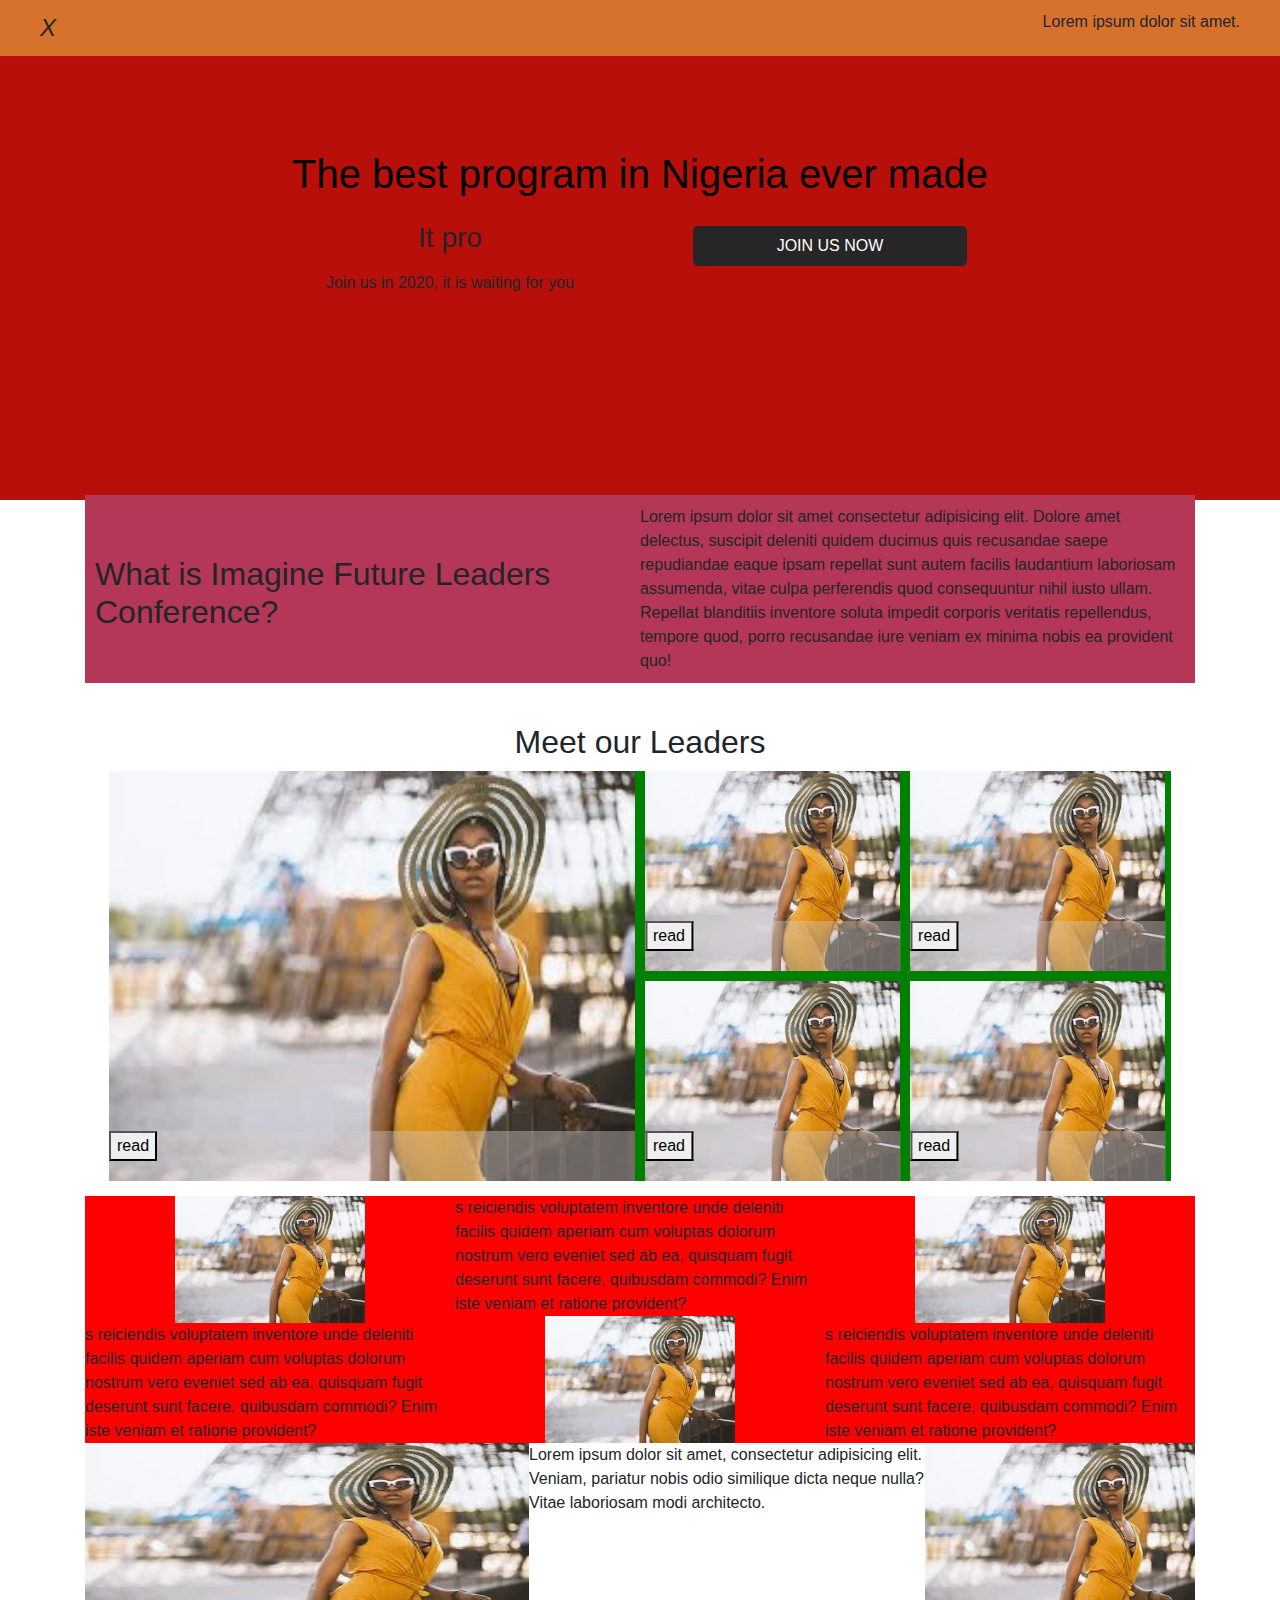
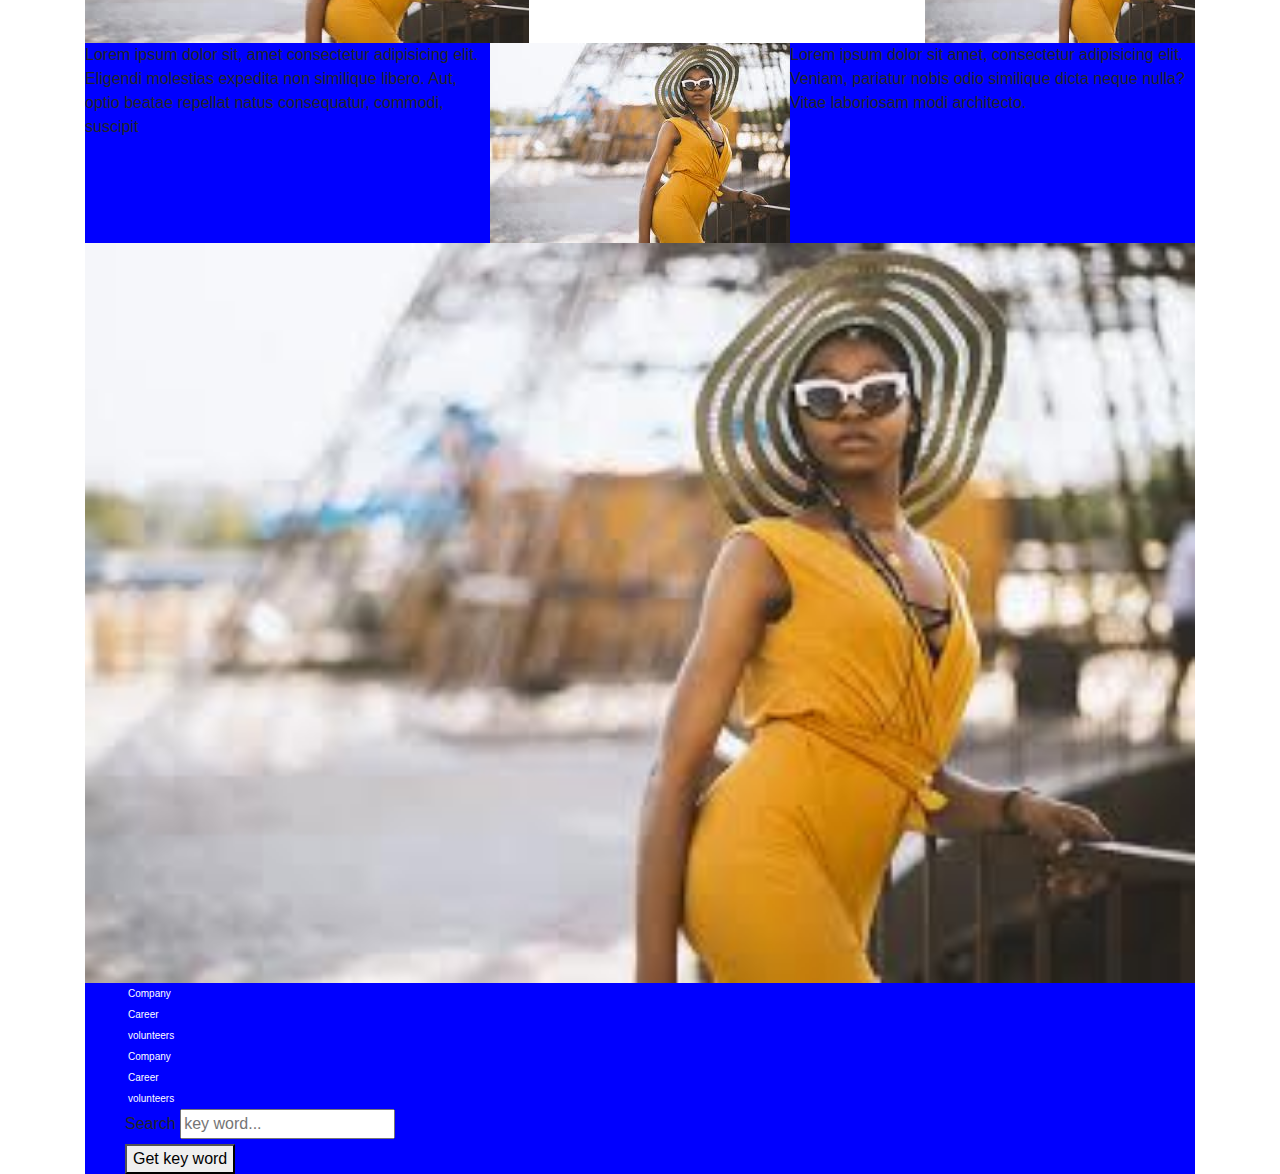
==== frontend/index.html @ 620a136b "Add files via upload" ====
<!DOCTYPE html>
<html lang="en">
  <head>
    <link rel="stylesheet" href="style.css" />
    <link rel="stylesheet" href="bootstrap.min.css" />
    <meta charset="UTF-8" />
    <meta name="viewport" content="width=device-width, initial-scale=1.0" />
    <meta http-equiv="X-UA-Compatible" content="ie=edge" />
    <title>Document</title>
  </head>
  <body id="body">
    <div id="app">
      <div class="top">
        <div class="header">
          <div class="toggle" aria-hidden="false">
            <div>
              <a><i class="fa fa-bars">X</i></a>
            </div>
            <div class="logo">
              Lorem ipsum dolor sit amet.
            </div>
          </div>

          <div class="menu">
            <ul class="nav-menu">
              <li><a href="#">Home</a></li>
              <li><a href="#">About</a></li>
              <li><a href="#">Services</a></li>
              <li><a href="#">Portfolio</a></li>
              <li><a href="#">Contact Us</a></li>
              <li><a href="register.html">Register</a></li>
            </ul>
          </div>
        </div>
        <div class="container ">
<div class="top-1" >
          <div class="banner1">
            <h1>The best program in Nigeria ever made</h1>
          </div>
<div class="banner-group">
  <div class="banner-subgroup">
     <div >
     <div class="banner2">
            <h3 class="banner-h1">
              It
              <span
                class="txt-type"
                data-wait="3000"
                data-words='["promises to be Entertaining", "promises to be Creative", "promises to be Beautiful"]'
              ></span>
            </h3>
          </div>
          <div class="banner3">
            Join us in 2020, it is waiting for you
          </div>
  </div>
 <div class="banner4">
            <button class="banner-btn"><a href="register.html">JOIN US NOW</a></button>
          </div>
  </div>
 
          
</div>
          
        </div>
        <div class="top2">
          <div>
            <h2>What is Imagine Future Leaders Conference?</h2>
          </div>
          
          <div class="top2-text">
            Lorem ipsum dolor sit amet consectetur adipisicing elit. Dolore amet
            delectus, suscipit deleniti quidem ducimus quis recusandae saepe
            repudiandae eaque ipsam repellat sunt autem facilis laudantium
            laboriosam assumenda, vitae culpa perferendis quod consequuntur
            nihil iusto ullam. Repellat blanditiis inventore soluta impedit
            corporis veritatis repellendus, tempore quod, porro recusandae iure
            veniam ex minima nobis ea provident quo!
          </div>
        </div>
        <div>
          <div class="top3">
            <h2>Meet our Leaders</h2>
            <div class="overall-imgContainer mx-4">
              <div class="img-container">
                <img src="download.jpeg" alt="single room" />

                <div class="img-link">
                  <button class="open-overlay">read</button>
                </div>
              </div>
              <div class="img-grid">
                <div class="img-container">
                  <img src="download.jpeg" alt="single room" />

                  <div class="img-link">
                  <button class="open-overlay">read</button>
                </div>
                </div>
                <div class="img-container">
                  <img src="download.jpeg" alt="single room" />

                  <div class="img-link">
                  <button class="open-overlay">read</button>
                </div>
                </div>
                <div class="img-container">
                  <img src="download.jpeg" alt="single room" />

                  <div class="img-link">
                  <button class="open-overlay">read</button>
                </div>
                </div>
                <div class="img-container">
                  <img src="download.jpeg" alt="single room" />

                  <div class="img-link">
                  <button class="open-overlay">read</button>
                </div>
                </div>
              </div>
             
            </div>
          </div>
          <section class="overlay" aria-hidden="true">
            <div>
              <h2 class="info-div"></h2>
              <button type="button" class="close-overlay">CLOSE LAYER</button>
            </div>
          </section>
          <div class="top4">
            <div class="top4-maindiv">
              <div class="top4-div">
                <div class="top4-img">
                  <img src="download.jpeg" alt="single room" />
                </div>
                s reiciendis voluptatem inventore unde deleniti facilis quidem
                aperiam cum voluptas dolorum nostrum vero eveniet sed ab ea,
                quisquam fugit deserunt sunt facere, quibusdam commodi? Enim
                iste veniam et ratione provident?
              </div>
              <div class="top4-div">
                s reiciendis voluptatem inventore unde deleniti facilis quidem
                aperiam cum voluptas dolorum nostrum vero eveniet sed ab ea,
                quisquam fugit deserunt sunt facere, quibusdam commodi? Enim
                iste veniam et ratione provident?
                <div class="top4-img">
                  <img src="download.jpeg" alt="single room" />
                </div>
              </div>
              <div class="top4-div">
                <div class="top4-img">
                  <img src="download.jpeg" alt="single room" />
                </div>
                s reiciendis voluptatem inventore unde deleniti facilis quidem
                aperiam cum voluptas dolorum nostrum vero eveniet sed ab ea,
                quisquam fugit deserunt sunt facere, quibusdam commodi? Enim
                iste veniam et ratione provident?
              </div>
            </div>
           
               <div class="top4-generalDiv">
                 <div class="top4-subdiv bg-secondary">
              <div class="top4-sub-img">
                <img src="download.jpeg" alt="single room" />
              </div>
            </div>
            <div class="top4-subdiv2">
              
              <div>
                Lorem ipsum dolor sit amet, consectetur adipisicing elit.
                Veniam, pariatur nobis odio similique dicta neque nulla? Vitae
                laboriosam modi architecto.
              </div>
              <div class="top4-sub2-img">
                <img src="download.jpeg" alt="single room" />
              </div>
            </div>
           
           
            </div>
         
            <div class="top4-subdiv3">
              <div class=" top4-subdiv3-text">
                Lorem ipsum dolor sit, amet consectetur adipisicing elit.
                Eligendi molestias expedita non similique libero. Aut, optio
                beatae repellat natus consequatur, commodi, suscipit 
              </div>
              <div class="top4-sub-img1">
                <img src="download.jpeg" alt="single room" />
              </div>
              <div class=" top4-subdiv3-text">
                Lorem ipsum dolor sit amet, consectetur adipisicing elit.
                Veniam, pariatur nobis odio similique dicta neque nulla? Vitae
                laboriosam modi architecto.
              </div>
            </div>
            <div class="top4-subdiv4">
              <div class="top4-sub-img2">
                <img src="download.jpeg" alt="single room" />
              </div>
            </div>
            <div class="top4-subdiv5">
              <div class="top4-sub-img3 ">
                <img src="download.jpeg" alt="single room" />
              </div>
            </div>
          </div>
          
        </div>
        <div class="footer ">
            <ul class="ul-listitem">
              <li>
                <a href="#">Company</a>
              </li>
              <li>
                <a href="#">Career</a>
              </li>
              <li>
                <a href="#">volunteers</a>
              </li>
              <li>
                <a href="#">Company</a>
              </li>
              <li>
                <a href="#">Career</a>
              </li>
              <li>
                <a href="#">volunteers</a>
              </li>
               <form>
            <div className="form-group">
              <label htmlFor="search">Search</label>
              <input
                type="text"
                className="form-control form-control-lg"
                placeholder="key word..."
                name="bibleSearch"
                value=""
              />
            </div>
            <button
              className="btn btn-primary btn-lg btn-block mb-5"
              type="submit"
            >
              Get key word
            </button>
          </form>
            </ul>
          </div>
        </div>
        
      </div>
    </div>
    <script src="script.js"></script>
  </body>
</html>
---- frontend/style.css ----
#app .top {
  background: #b80f0a;
  background-size: cover;
  height: 500px;
}
/* header */
#app a {
  text-decoration: none;
  color: white;
}
#app a:hover {
  text-decoration: none;
  color: white;
}
#app .toggle {
  width: 100%;
  background: #d7722c;
  position: fixed;
  padding: 10px;
  display: flex;
  justify-content: space-between;
  padding: 10px 40px !important;
  z-index: 2;
}
#app .toggle a {
  text-decoration: none;
  color: #262626;
  font-size: 24px;
  cursor: pointer;
}
#app .menu {
  margin: 0;
  padding: 10px;
  position: fixed;
  top: 0;
  left: -100%;
  width: 100%;
  height: 100%;
  background: #fff;
  z-index: 1;
  transition: 0.5s;
}
#app > .nav-menu {
  margin: 0;

  padding: 0;

  position: absolute;
  top: 50%;
  left: 50%;
  transform: translate(-50%, -50%);
  text-align: center;
}
li:first-child {
  margin-top: 40px;
}
#app .nav-menu li {
  list-style: none;
}

#app .nav-menu li a {
  padding: 6px;
  display: inline-block;
  font-family: verdana;
  font-size: 20px;
  text-decoration: none;
  text-transform: uppercase;
  color: #262626;
}
#app .nav-menu li a:hover {
  background: #fffc85;
}
#app .menu.active {
  left: 0;
  overflow: auto;
}

.top2 {
  padding: 10px;
  background: #b43757;
  margin-top: 122px;
}

#app .banner {
  width: 100%;
  height: 500px;
  background: white;
}
#app .banner1 {
  color: black;

  display: flex;
  justify-content: center;
  padding-top: 150px;
}

/* typewriter effect */
/* BANNER 2 */
.banner2 {
  height: 120px;
} /*
.banner-h1 {
  font-weight: 200;
  margin: 0.4rem;
  font-size: 1rem;
} */
@media (min-width: 500px) {
  .banner2 {
    height: 50px;
  }
}
@media (max-width: 500px) {
  .banner-h1 {
    font-size: 2.5rem;
  }
}

/* banner btn */
#app .banner4 {
  padding: 5px 10%;
}
.banner-btn {
  border: none;
  border-radius: 5px;
  background: #262626;
  width: 90%;
  height: 40px;
  text-align: center;
}

/* top3 */
.top3 h2 {
  margin: 40px 0 10px 0;
  text-align: center;
}
.img-container {
  position: relative;
  width: 100%;
  height: 300px;

  background-color: red;
}

.img-container img {
  width: 100%;
  height: 100%;
  display: block;
}

.img-link {
  background: rgb(212, 204, 204, 0.4);
  position: absolute;
  height: 50px;
  bottom: -25px;
  width: 100%;
  left: 50%;
  transform: scale(0);
  transform: translate(-50%, -50%) scale(1);
}

.img-container:hover img {
  opacity: 0.3;
}

#app .open-ovelay {
  border: 0;
  background: blue;
}

.img-grid {
  margin-top: 20px;
  display: grid;
  grid-template-columns: 48.5% 48.5%;
  box-sizing: border-box;
  grid-gap: 10px;
  /*  */
  width: 100%;
}
.img-grid > div {
  width: 100%;
  height: 200px;
}

/* top4 */
.top4-sub-img1 {
  display: none;
}
.top4-sub-img2 img,
.top4-sub-img3 img {
  width: 100%;
}
.top4 {
  margin-top: 15px;
}

.top4-img img {
  width: 190px;
}
.top4-maindiv {
  background: red;
}
.top4-div {
  display: flex;
  justify-content: space-between;
}
.top4-sub-img img {
  height: 200px;
  width: 100%;
}
.top4-subdiv2 {
  display: flex;
  justify-content: space-between;
}
.top4-sub2-img img {
  width: 270px;
}
.top4-subdiv3 {
  display: flex;
  justify-content: space-between;
}
.top4-subdiv3-text {
  width: 50%;
  background-color: blue;
}
.ul-listitem {
  list-style: none;
}
.footer {
  margin-top: -40px;
  background: blue;
}
.ul-listitem li {
  padding: 3px;
  font-size: 10px;
}
.ul-listitem li a {
  text-decoration: none;
  color: yellow;
}

@media (min-width: 793px) {
  .banner-group {
    display: flex;
    justify-content: center;
    text-align: center;
  }
  .top2 {
    display: grid;
    grid-template-columns: 50% 50%;
    margin-top: 200px;
  }
  .top2 h2 {
    padding-top: 50px;
  }
  .banner-subgroup {
    margin-top: 15px;
    display: grid;
    grid-template-columns: 50% 50%;

    width: 760px;
  }
  .overall-imgContainer {
    display: grid;
    grid-template-columns: repeat(2, 1fr);
    background-color: green;
    box-sizing: border-box;
    grid-gap: 10px;
  }
  .img-container {
    background: black;
    height: 100%;
  }
  .img-grid {
    margin-top: 0;
  }
  .top4-maindiv {
    display: grid;
    grid-template-columns: repeat(3, 1fr);
  }
  .top4-div {
    display: block;
  }
  .top4-img {
    text-align: center;
  }

  .top4-sub2-img img {
    height: 100%;
  }
  .top4-sub-img2 {
    display: none;
  }
  .top4-sub-img1 {
    height: 100%;
    display: block;
  }
  .top4-subdiv4 {
    display: none;
  }
  .top4-subdiv3 {
    display: flex;
    justify-content: space-evenly;

    background-color: black;
  }
  .top4-generalDiv {
    display: grid;
    grid-template-columns: 40% 60%;
  }
}

.noscroll {
  overflow: hidden;
}

.overlay {
  position: fixed;
  overflow-y: scroll;
  top: 0;
  right: 0;
  bottom: 0;
  left: 0;
}

[aria-hidden="true"] {
  display: none;
}
[aria-hidden="false"] {
  display: block;
}

/* this code is not strictly necessary: just to make this demo a bit pleasant */

.overlay div {
  margin: 15vh auto;
  width: 80%;
  max-width: 650px;
  padding: 30px;
  min-height: 200vh;
  background: rgba(255, 255, 255, 0.95);
}
.overlay {
  background: rgba(40, 40, 40, 0.75);
}

* {
  box-sizing: border-box;
}
/* button {
  padding: 1.5em 4em;
  cursor: pointer;
} */
pre {
  background: #fafafa;
  padding: 15px;
  border: 1px #ccd dashed;
}
pre + p {
  margin: 5vh 0;
}

#app .about {
  margin-top: 60px;
  background: lightcoral;
}

.quizDiv {
  padding-top: 100px;
}
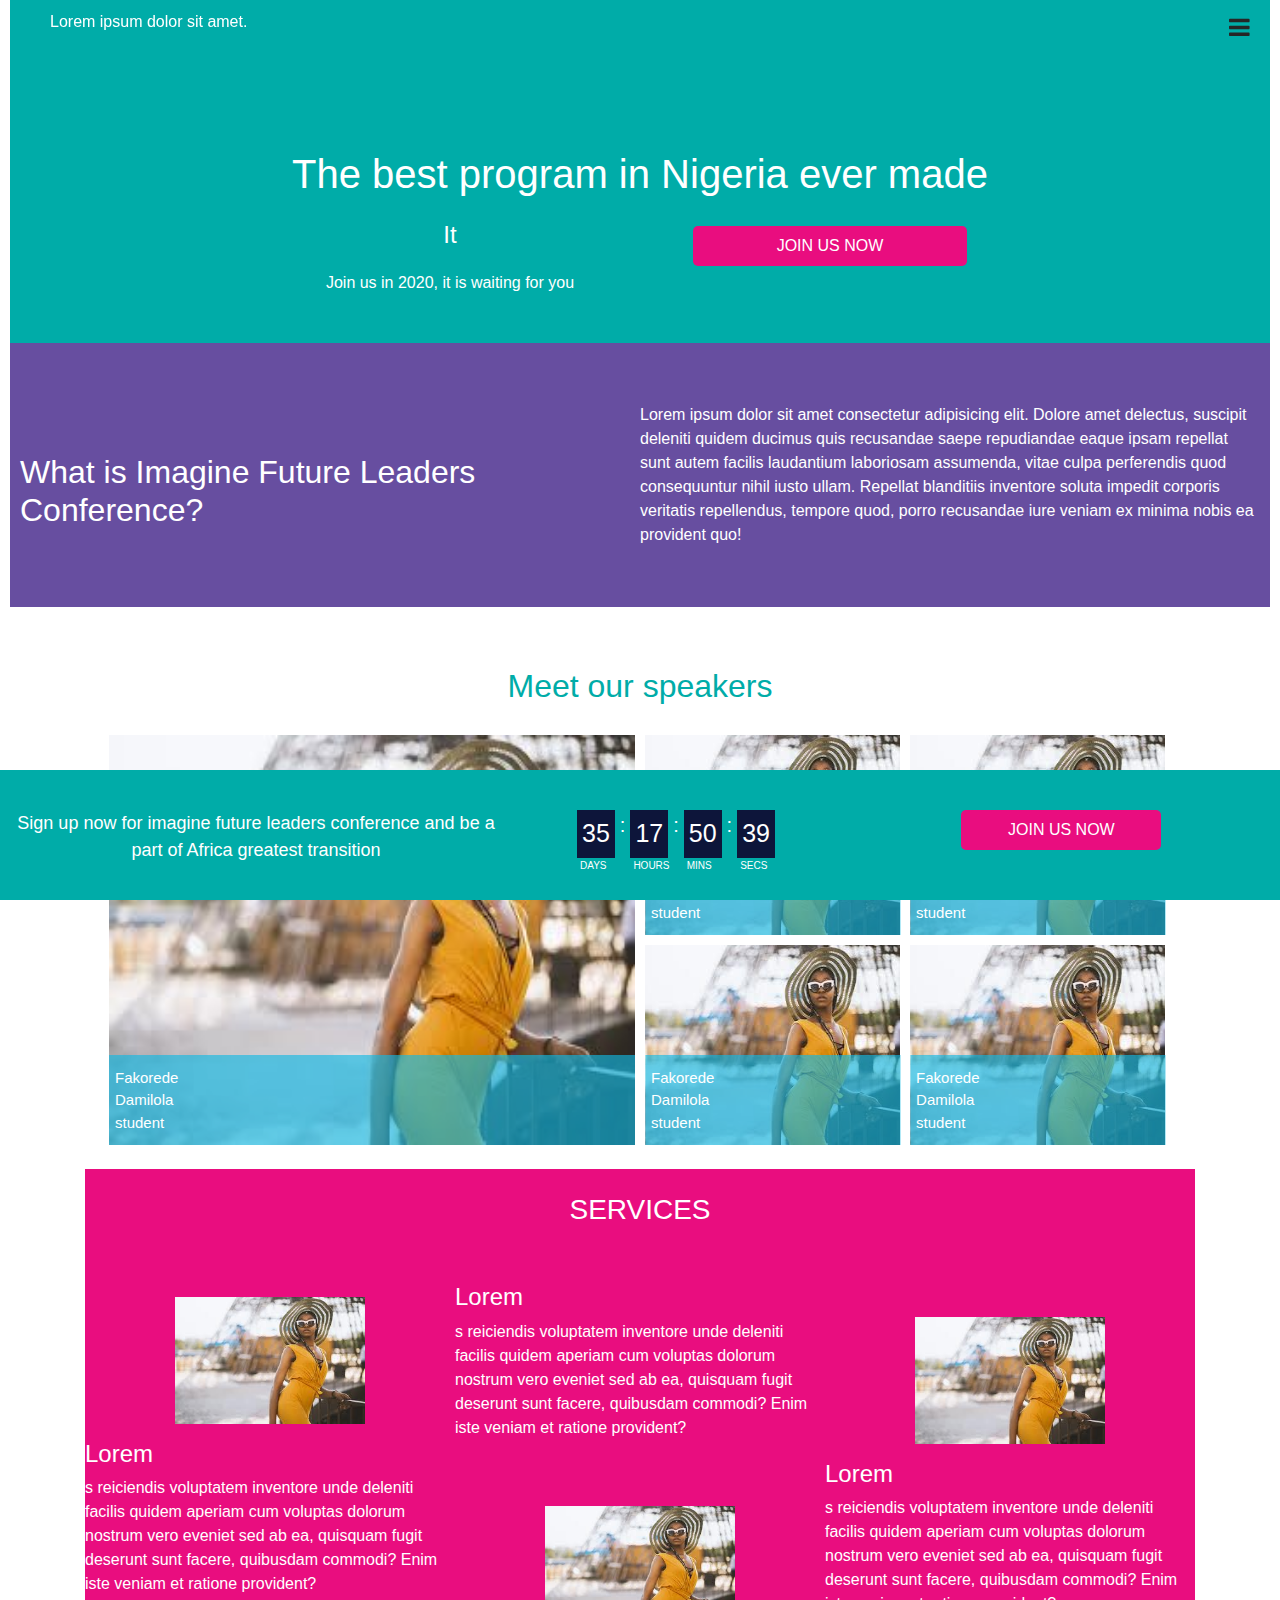
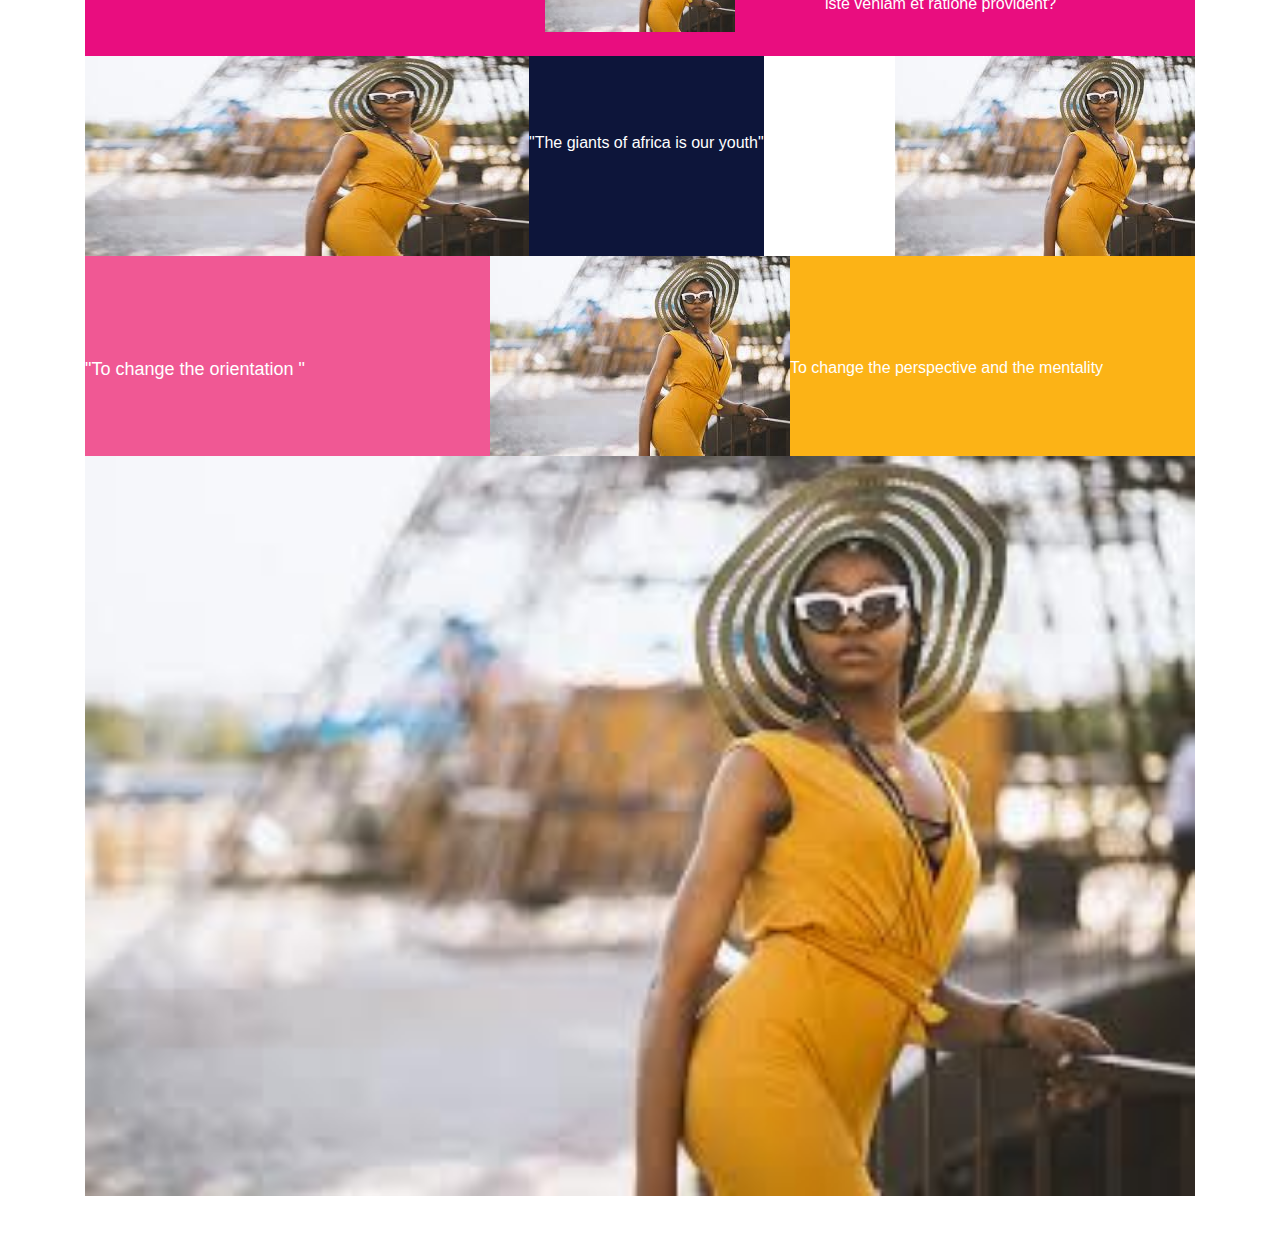
==== commit 4be56332: "Add files via upload" ====
--- a/frontend/index.html
+++ b/frontend/index.html
@@ -3,255 +3,332 @@
   <head>
     <link rel="stylesheet" href="style.css" />
     <link rel="stylesheet" href="bootstrap.min.css" />
+    <link
+      href="https://stackpath.bootstrapcdn.com/font-awesome/4.7.0/css/font-awesome.min.css"
+      rel="stylesheet"
+      integrity="sha384-wvfXpqpZZVQGK6TAh5PVlGOfQNHSoD2xbE+QkPxCAFlNEevoEH3Sl0sibVcOQVnN"
+      crossorigin="anonymous"
+    />
     <meta charset="UTF-8" />
     <meta name="viewport" content="width=device-width, initial-scale=1.0" />
     <meta http-equiv="X-UA-Compatible" content="ie=edge" />
     <title>Document</title>
+   <style>
+body{
+  color:white;
+  background-color: white;
+}
+     </style>
   </head>
   <body id="body">
-    <div id="app">
-      <div class="top">
-        <div class="header">
-          <div class="toggle" aria-hidden="false">
-            <div>
-              <a><i class="fa fa-bars">X</i></a>
-            </div>
-            <div class="logo">
-              Lorem ipsum dolor sit amet.
-            </div>
-          </div>
-
-          <div class="menu">
-            <ul class="nav-menu">
-              <li><a href="#">Home</a></li>
-              <li><a href="#">About</a></li>
-              <li><a href="#">Services</a></li>
-              <li><a href="#">Portfolio</a></li>
-              <li><a href="#">Contact Us</a></li>
-              <li><a href="register.html">Register</a></li>
-            </ul>
-          </div>
-        </div>
-        <div class="container ">
-<div class="top-1" >
+    <div id="app" >
+      <div class="header">
+        <div class="toggle" aria-hidden="false">
+         
+          <div class="logo">
+            Lorem ipsum dolor sit amet.
+          </div>
+           <div>
+            <a><i class="fa fa-bars"></i></a>
+          </div>
+        </div>
+
+        <div class="menu">
+          <ul class="nav-menu">
+            <li><a href="#">Home</a></li>
+            <li id="about"><a href="#top2">About</a></li>
+            <li><a href="#top4-maindiv">Services</a></li>
+            <li><a href="#overall-imgContainer">Speakers</a></li>
+            <li><a href="register.html">Register</a></li>
+            <li class="mt-2">
+              <div class="contact">
+                 <div class="contact-img" id="facebook"><img src="download.jpeg" class="logo-img"/></div>
+                 <div class="contact-img" id="email"><img src="download.jpeg" class="logo-img"/></div>
+                 <div class="contact-img" id="whatsapp"><img src="download.jpeg" class="logo-img"/></div>
+              </div>
+             
+            </li>
+            
+          </ul>
+        </div>
+      </div>
+      <div class="body-container pb-5">
+        <div class="top-1 pb-5 mb-5" style="background-color: #00aca8;">
           <div class="banner1">
             <h1>The best program in Nigeria ever made</h1>
           </div>
-<div class="banner-group">
-  <div class="banner-subgroup">
-     <div >
-     <div class="banner2">
-            <h3 class="banner-h1">
-              It
-              <span
-                class="txt-type"
-                data-wait="3000"
-                data-words='["promises to be Entertaining", "promises to be Creative", "promises to be Beautiful"]'
-              ></span>
-            </h3>
-          </div>
-          <div class="banner3">
-            Join us in 2020, it is waiting for you
-          </div>
-  </div>
- <div class="banner4">
-            <button class="banner-btn"><a href="register.html">JOIN US NOW</a></button>
-          </div>
-  </div>
- 
-          
-</div>
-          
-        </div>
-        <div class="top2">
-          <div>
-            <h2>What is Imagine Future Leaders Conference?</h2>
-          </div>
-          
-          <div class="top2-text">
-            Lorem ipsum dolor sit amet consectetur adipisicing elit. Dolore amet
-            delectus, suscipit deleniti quidem ducimus quis recusandae saepe
-            repudiandae eaque ipsam repellat sunt autem facilis laudantium
-            laboriosam assumenda, vitae culpa perferendis quod consequuntur
-            nihil iusto ullam. Repellat blanditiis inventore soluta impedit
-            corporis veritatis repellendus, tempore quod, porro recusandae iure
-            veniam ex minima nobis ea provident quo!
+          <div class="banner-group">
+            <div class="banner-subgroup">
+              <div>
+                <div class="banner2">
+                  <h3 class="banner-h1">
+                    It
+                    <span
+                      class="txt-type"
+                      data-wait="3000"
+                      data-words='["promises to be Entertaining", "promises to be Creative", "promises to be Beautiful"]'
+                    ></span>
+                  </h3>
+                </div>
+                <div class="banner3">
+                  Join us in 2020, it is waiting for you
+                </div>
+              </div>
+              <div class="banner4">
+                <button class="banner-btn">
+                  <a href="register.html">JOIN US NOW</a>
+                </button>
+              </div>
+            </div>
+          </div>
+        </div>
+        <div class="top2" id="top2">
+          <div class="top2-div">
+            <div class="top2-subdiv">
+              <div class="top2-img">
+                <h2>What is Imagine Future Leaders Conference?</h2>
+              </div>
+
+              <div class="top2-text">
+                Lorem ipsum dolor sit amet consectetur adipisicing elit. Dolore
+                amet delectus, suscipit deleniti quidem ducimus quis recusandae
+                saepe repudiandae eaque ipsam repellat sunt autem facilis
+                laudantium laboriosam assumenda, vitae culpa perferendis quod
+                consequuntur nihil iusto ullam. Repellat blanditiis inventore
+                soluta impedit corporis veritatis repellendus, tempore quod,
+                porro recusandae iure veniam ex minima nobis ea provident quo!
+              </div>
+            </div>
           </div>
         </div>
         <div>
-          <div class="top3">
-            <h2>Meet our Leaders</h2>
-            <div class="overall-imgContainer mx-4">
-              <div class="img-container">
-                <img src="download.jpeg" alt="single room" />
-
-                <div class="img-link">
-                  <button class="open-overlay">read</button>
-                </div>
-              </div>
-              <div class="img-grid">
+          <div class="container">
+            <div class="sidenav"></div>
+            <div class="top3">
+              <h2 style="color:#00aca8">Meet our speakers</h2>
+              <div class="overall-imgContainer mx-4">
                 <div class="img-container">
                   <img src="download.jpeg" alt="single room" />
 
                   <div class="img-link">
-                  <button class="open-overlay">read</button>
-                </div>
-                </div>
-                <div class="img-container">
+                    <button class="open-overlay" id="speaker1">
+                      Fakorede<br />Damilola<br />student
+                    </button>
+                  </div>
+                </div>
+                <div class="img-grid">
+                  <div class="img-container">
+                    <img src="download.jpeg" alt="single room" />
+
+                    <div class="img-link">
+                      <button class="open-overlay" id="speaker2">
+                        Fakorede<br />Damilola<br />student
+                      </button>
+                    </div>
+                  </div>
+                  <div class="img-container">
+                    <img src="download.jpeg" alt="single room" />
+
+                    <div class="img-link">
+                      <button class="open-overlay" id="speaker3">
+                        Fakorede<br />Damilola<br />student
+                      </button>
+                    </div>
+                  </div>
+                  <div class="img-container">
+                    <img src="download.jpeg" alt="single room" />
+
+                    <div class="img-link">
+                      <button class="open-overlay" id="speaker4">
+                        Fakorede<br />Damilola<br />student
+                      </button>
+                    </div>
+                  </div>
+                  <div class="img-container">
+                    <img src="download.jpeg" alt="single room" />
+
+                    <div class="img-link">
+                      <button class="open-overlay" id="speaker5">
+                        Fakorede<br />Damilola<br />student
+                      </button>
+                    </div>
+                  </div>
+                </div>
+              </div>
+            </div>
+            <section class="overlay" aria-hidden="true">
+              <div class="main-div">
+                <button type="button" class="close-overlay">
+                  <i class="fa fa-times"></i>
+                </button>
+                <div class="info-div"></div>
+                
+              </div>
+            </section>
+            <div class="top4 text-white">
+              <div style=" background: #e90d7f;">
+                 <h3 class="mb-3 text-white text-center mt-4 pt-4"> SERVICES</h3>
+              <div class="top4-maindiv">
+                
+                <div class="top4-div py-1">
+                  <div class="top4-img">
+                    <img src="download.jpeg" alt="single room" />
+                  </div>
+                  <div>
+                    <p>
+                   <h4 >Lorem</h4>
+                  
+                    s reiciendis voluptatem inventore unde deleniti facilis
+                    quidem aperiam cum voluptas dolorum nostrum vero eveniet sed
+                    ab ea, quisquam fugit deserunt sunt facere, quibusdam
+                    commodi? Enim iste veniam et ratione provident?
+                  </p>
+                  </div>
+                 
+                </div>
+                <div class="top4-div py-4">
+                  <div>
+                    <p>
+                   <h4 >Lorem</h4>
+                  
+                    s reiciendis voluptatem inventore unde deleniti facilis
+                    quidem aperiam cum voluptas dolorum nostrum vero eveniet sed
+                    ab ea, quisquam fugit deserunt sunt facere, quibusdam
+                    commodi? Enim iste veniam et ratione provident?
+                  </p>
+                  </div>
+                  <div class="top4-img">
+                    <img src="download.jpeg" alt="single room" />
+                  </div>
+                </div>
+                <div class="top4-div py-4">
+                  <div class="top4-img">
+                    <img src="download.jpeg" alt="single room" />
+                  </div>
+                  <div>
+                    <p>
+                   <h4 >Lorem</h4>
+                  
+                    s reiciendis voluptatem inventore unde deleniti facilis
+                    quidem aperiam cum voluptas dolorum nostrum vero eveniet sed
+                    ab ea, quisquam fugit deserunt sunt facere, quibusdam
+                    commodi? Enim iste veniam et ratione provident?
+                  </p>
+                  </div>
+                </div>
+              </div>
+
+              </div>
+             
+              <div class="top4-generalDiv" id="top4-generalDiv">
+                <div class="top4-subdiv ">
+                  <div class="top4-sub-img">
+                    <img src="download.jpeg" alt="single room" />
+                  </div>
+                </div>
+                <div class="top4-subdiv2">
+                  <div style="background:#0d153a;color:white;padding-top:75px;">
+                    "The giants of africa is our youth"
+                  </div>
+                  <div class="top4-sub2-img">
+                    <img src="download.jpeg" alt="single room" />
+                  </div>
+                </div>
+              </div>
+
+              <div class="top4-subdiv3">
+                <div class=" top4-subdiv3-text" style="background-color: #f05894;font-size:18px">
+               "To change the orientation "
+                </div>
+                <div class="top4-sub-img1">
                   <img src="download.jpeg" alt="single room" />
-
-                  <div class="img-link">
-                  <button class="open-overlay">read</button>
-                </div>
-                </div>
-                <div class="img-container">
+                </div>
+                <div class=" top4-subdiv3-text">
+                  To change the perspective and the mentality
+                </div>
+              </div>
+              <div class="top4-subdiv4">
+                <div class="top4-sub-img2">
                   <img src="download.jpeg" alt="single room" />
-
-                  <div class="img-link">
-                  <button class="open-overlay">read</button>
-                </div>
-                </div>
-                <div class="img-container">
+                </div>
+              </div>
+              <div class="top4-subdiv5">
+                <div class="top4-sub-img3 ">
                   <img src="download.jpeg" alt="single room" />
-
-                  <div class="img-link">
-                  <button class="open-overlay">read</button>
-                </div>
-                </div>
+                </div>
+              </div>
+            </div>
+          </div>
+        </div>
+        <!-- <div class="footer ">
+          <ul class="ul-listitem p-2 mt-5">
+            <li><a href="#">Home</a></li>
+            <li><a href="#top4-generalDiv">About</a></li>
+            <li><a href="#top4-maindiv">Services</a></li>
+            <li><a href="#overall-imgContainer">Speakers</a></li>
+            <li><a href="register.html">Register</a></li>
+            <li>
+              <div class="contact">
+                 <div class="contact-img" id="facebook"><img src="download.jpeg" class="logo-img"/></div>
+                 <div class="contact-img" id="email"><img src="download.jpeg" class="logo-img"/></div>
+                 <div class="contact-img" id="whatsapp"><img src="download.jpeg" class="logo-img"/></div>
               </div>
              
-            </div>
-          </div>
-          <section class="overlay" aria-hidden="true">
-            <div>
-              <h2 class="info-div"></h2>
-              <button type="button" class="close-overlay">CLOSE LAYER</button>
-            </div>
-          </section>
-          <div class="top4">
-            <div class="top4-maindiv">
-              <div class="top4-div">
-                <div class="top4-img">
-                  <img src="download.jpeg" alt="single room" />
-                </div>
-                s reiciendis voluptatem inventore unde deleniti facilis quidem
-                aperiam cum voluptas dolorum nostrum vero eveniet sed ab ea,
-                quisquam fugit deserunt sunt facere, quibusdam commodi? Enim
-                iste veniam et ratione provident?
-              </div>
-              <div class="top4-div">
-                s reiciendis voluptatem inventore unde deleniti facilis quidem
-                aperiam cum voluptas dolorum nostrum vero eveniet sed ab ea,
-                quisquam fugit deserunt sunt facere, quibusdam commodi? Enim
-                iste veniam et ratione provident?
-                <div class="top4-img">
-                  <img src="download.jpeg" alt="single room" />
-                </div>
-              </div>
-              <div class="top4-div">
-                <div class="top4-img">
-                  <img src="download.jpeg" alt="single room" />
-                </div>
-                s reiciendis voluptatem inventore unde deleniti facilis quidem
-                aperiam cum voluptas dolorum nostrum vero eveniet sed ab ea,
-                quisquam fugit deserunt sunt facere, quibusdam commodi? Enim
-                iste veniam et ratione provident?
-              </div>
-            </div>
-           
-               <div class="top4-generalDiv">
-                 <div class="top4-subdiv bg-secondary">
-              <div class="top4-sub-img">
-                <img src="download.jpeg" alt="single room" />
-              </div>
-            </div>
-            <div class="top4-subdiv2">
-              
-              <div>
-                Lorem ipsum dolor sit amet, consectetur adipisicing elit.
-                Veniam, pariatur nobis odio similique dicta neque nulla? Vitae
-                laboriosam modi architecto.
-              </div>
-              <div class="top4-sub2-img">
-                <img src="download.jpeg" alt="single room" />
-              </div>
-            </div>
-           
-           
-            </div>
-         
-            <div class="top4-subdiv3">
-              <div class=" top4-subdiv3-text">
-                Lorem ipsum dolor sit, amet consectetur adipisicing elit.
-                Eligendi molestias expedita non similique libero. Aut, optio
-                beatae repellat natus consequatur, commodi, suscipit 
-              </div>
-              <div class="top4-sub-img1">
-                <img src="download.jpeg" alt="single room" />
-              </div>
-              <div class=" top4-subdiv3-text">
-                Lorem ipsum dolor sit amet, consectetur adipisicing elit.
-                Veniam, pariatur nobis odio similique dicta neque nulla? Vitae
-                laboriosam modi architecto.
-              </div>
-            </div>
-            <div class="top4-subdiv4">
-              <div class="top4-sub-img2">
-                <img src="download.jpeg" alt="single room" />
-              </div>
-            </div>
-            <div class="top4-subdiv5">
-              <div class="top4-sub-img3 ">
-                <img src="download.jpeg" alt="single room" />
-              </div>
-            </div>
-          </div>
-          
-        </div>
-        <div class="footer ">
-            <ul class="ul-listitem">
-              <li>
-                <a href="#">Company</a>
-              </li>
-              <li>
-                <a href="#">Career</a>
-              </li>
-              <li>
-                <a href="#">volunteers</a>
-              </li>
-              <li>
-                <a href="#">Company</a>
-              </li>
-              <li>
-                <a href="#">Career</a>
-              </li>
-              <li>
-                <a href="#">volunteers</a>
-              </li>
-               <form>
-            <div className="form-group">
-              <label htmlFor="search">Search</label>
-              <input
-                type="text"
-                className="form-control form-control-lg"
-                placeholder="key word..."
-                name="bibleSearch"
-                value=""
-              />
-            </div>
-            <button
-              className="btn btn-primary btn-lg btn-block mb-5"
-              type="submit"
-            >
-              Get key word
-            </button>
-          </form>
-            </ul>
-          </div>
-        </div>
-        
+            </li>
+          </ul>
+        </div> -->
       </div>
     </div>
+
+    <div id="footer">
+      <div class="respondiv">
+        <div>
+          <p class="respon-text">
+            Sign up now for imagine future leaders conference and be a part of
+            Africa greatest transition
+          </p>
+        </div>
+        <div class="respon">
+          <div class="respon1">
+            <div>
+              <div class="days">35</div>
+              <div class="ml-2 time-word">DAYS</div>
+            </div>
+
+            <span>:</span>
+
+            <div>
+              <div class="hours">17</div>
+              <div class="ml-2 time-word">HOURS</div>
+            </div>
+
+            <span class="respon2">:</span>
+
+            <div>
+              <div class="minutes">50</div>
+              <div class="ml-2 time-word">MINS</div>
+            </div>
+
+            <span class="l1-txt2 p-b-22">:</span>
+
+            <div>
+              <div class="seconds">39</div>
+              <div class="ml-2 time-word">SECS</div>
+            </div>
+          </div>
+          <div class="respon2">
+            <button class="respon2-btn">
+              <a href="register.html">JOIN US NOW</a>
+            </button>
+          </div>
+        </div>
+      </div>
+    </div>
+    <script
+      src="https://code.jquery.com/jquery-3.4.1.js"
+      integrity="sha256-WpOohJOqMqqyKL9FccASB9O0KwACQJpFTUBLTYOVvVU="
+      crossorigin="anonymous"
+    ></script>
     <script src="script.js"></script>
   </body>
 </html>
--- a/frontend/style.css
+++ b/frontend/style.css
@@ -1,7 +1,11 @@
-#app .top {
-  background: #b80f0a;
+body {
+  background-color: rgb(175, 175, 175);
+}
+#app {
+  /* background: #b80f0a; */
   background-size: cover;
   height: 500px;
+  margin: 0 10px;
 }
 /* header */
 #app a {
@@ -14,7 +18,7 @@
 }
 #app .toggle {
   width: 100%;
-  background: #d7722c;
+
   position: fixed;
   padding: 10px;
   display: flex;
@@ -34,7 +38,7 @@
   position: fixed;
   top: 0;
   left: -100%;
-  width: 100%;
+  width: 220px;
   height: 100%;
   background: #fff;
   z-index: 1;
@@ -68,17 +72,19 @@
   color: #262626;
 }
 #app .nav-menu li a:hover {
-  background: #fffc85;
-}
+  background-color: #f05894;
+}
+
 #app .menu.active {
   left: 0;
   overflow: auto;
 }
 
-.top2 {
-  padding: 10px;
-  background: #b43757;
-  margin-top: 122px;
+#app .top2 {
+  padding: 60px 10px;
+  background-color: #674ea0;
+  color: white;
+  margin-top: -48px;
 }
 
 #app .banner {
@@ -87,7 +93,7 @@
   background: white;
 }
 #app .banner1 {
-  color: black;
+  color: white;
 
   display: flex;
   justify-content: center;
@@ -96,25 +102,21 @@
 
 /* typewriter effect */
 /* BANNER 2 */
+#app .banner-h1 {
+  font-size: 1.5rem;
+}
 .banner2 {
   height: 120px;
-} /*
-.banner-h1 {
-  font-weight: 200;
-  margin: 0.4rem;
-  font-size: 1rem;
-} */
+}
 @media (min-width: 500px) {
   .banner2 {
     height: 50px;
   }
 }
-@media (max-width: 500px) {
-  .banner-h1 {
-    font-size: 2.5rem;
-  }
-}
-
+
+.top4-maindiv {
+  background: #e90d7f;
+}
 /* banner btn */
 #app .banner4 {
   padding: 5px 10%;
@@ -122,23 +124,22 @@
 .banner-btn {
   border: none;
   border-radius: 5px;
-  background: #262626;
+  background: #e90d7f;
   width: 90%;
   height: 40px;
   text-align: center;
 }
 
 /* top3 */
+
 .top3 h2 {
-  margin: 40px 0 10px 0;
+  margin: 60px 0 30px 0;
   text-align: center;
 }
 .img-container {
   position: relative;
   width: 100%;
   height: 300px;
-
-  background-color: red;
 }
 
 .img-container img {
@@ -148,23 +149,25 @@
 }
 
 .img-link {
-  background: rgb(212, 204, 204, 0.4);
+  background: rgba(17, 186, 227, 0.4);
+  color: white;
   position: absolute;
-  height: 50px;
-  bottom: -25px;
+  height: 90px;
+  bottom: -45px;
   width: 100%;
   left: 50%;
   transform: scale(0);
   transform: translate(-50%, -50%) scale(1);
 }
-
-.img-container:hover img {
-  opacity: 0.3;
-}
-
-#app .open-ovelay {
-  border: 0;
-  background: blue;
+#app .open-overlay {
+  color: white;
+  border: none;
+  text-align: left;
+  background: rgba(17, 186, 227, 0.4);
+
+  width: 100%;
+  font-size: 15px;
+  height: 90px;
 }
 
 .img-grid {
@@ -194,11 +197,10 @@
 }
 
 .top4-img img {
+  margin-top: 50px;
   width: 190px;
 }
-.top4-maindiv {
-  background: red;
-}
+
 .top4-div {
   display: flex;
   justify-content: space-between;
@@ -212,26 +214,30 @@
   justify-content: space-between;
 }
 .top4-sub2-img img {
-  width: 270px;
+  width: 100%;
 }
 .top4-subdiv3 {
   display: flex;
   justify-content: space-between;
 }
 .top4-subdiv3-text {
+  padding-top: 100px;
   width: 50%;
-  background-color: blue;
+  background-color: #fcb316;
+  height: 200px;
 }
 .ul-listitem {
   list-style: none;
+  font-size: 30px;
 }
 .footer {
   margin-top: -40px;
-  background: blue;
+  background: #674ea0;
+  height: 350px;
 }
 .ul-listitem li {
   padding: 3px;
-  font-size: 10px;
+  font-size: 20px;
 }
 .ul-listitem li a {
   text-decoration: none;
@@ -239,15 +245,39 @@
 }
 
 @media (min-width: 793px) {
+  .respon {
+    margin-left: 60px;
+  }
+  .container-div {
+    display: grid;
+    grid-template-columns: repeat(2, 1fr);
+  }
+  .footer {
+    margin-top: 50px;
+    display: flex;
+    justify-content: center;
+  }
+  .ul-listitem {
+    background-color: red;
+    width: 30%;
+    height: 60px;
+    display: grid;
+    grid-template-columns: repeat(3, 1fr);
+  }
   .banner-group {
     display: flex;
     justify-content: center;
     text-align: center;
   }
-  .top2 {
+
+  #app .top2-subdiv {
+    width: 100%;
     display: grid;
     grid-template-columns: 50% 50%;
-    margin-top: 200px;
+  }
+  #app .top2-div {
+    display: flex;
+    justify-content: center;
   }
   .top2 h2 {
     padding-top: 50px;
@@ -260,22 +290,24 @@
     width: 760px;
   }
   .overall-imgContainer {
+    box-sizing: border-box;
     display: grid;
     grid-template-columns: repeat(2, 1fr);
-    background-color: green;
-    box-sizing: border-box;
+
     grid-gap: 10px;
   }
+
   .img-container {
-    background: black;
     height: 100%;
   }
   .img-grid {
     margin-top: 0;
   }
+
   .top4-maindiv {
     display: grid;
     grid-template-columns: repeat(3, 1fr);
+    background: #e90d7f;
   }
   .top4-div {
     display: block;
@@ -307,10 +339,36 @@
     display: grid;
     grid-template-columns: 40% 60%;
   }
+
+  /* timer footer */
+  .respondiv {
+    padding-top: 40px;
+    display: grid;
+    grid-template-columns: 40% 60%;
+    height: 90px;
+  }
+  .seconds,
+  .days,
+  .minutes,
+  .hours {
+    /* width: 50px; */
+    font-size: 35px;
+    background-color: #0d153a;
+    color: white;
+    padding: 5px;
+    margin: 0px 5px;
+  }
 }
 
 .noscroll {
   overflow: hidden;
+}
+.close-overlay {
+  border: 0;
+  color: #e90d7f;
+  padding: 2px;
+  margin-bottom: 10px;
+  font-size: 25px;
 }
 
 .overlay {
@@ -331,12 +389,12 @@
 
 /* this code is not strictly necessary: just to make this demo a bit pleasant */
 
-.overlay div {
+.overlay .main-div {
   margin: 15vh auto;
   width: 80%;
   max-width: 650px;
   padding: 30px;
-  min-height: 200vh;
+  min-height: 100vh;
   background: rgba(255, 255, 255, 0.95);
 }
 .overlay {
@@ -365,5 +423,96 @@
 }
 
 .quizDiv {
-  padding-top: 100px;
-}
+  box-sizing: border-box;
+  padding: 100px 10px 20px 10px;
+  margin: 0px 20px;
+}
+.form-container {
+  padding-top: 120px;
+  color: white;
+}
+
+.form-div {
+  padding-bottom: 120px;
+}
+
+.container-div {
+  background-color: #e90d7f;
+}
+.form {
+  border-radius: 5px;
+
+  box-sizing: border-box;
+  padding: 10px;
+}
+
+#footer {
+  width: 100%;
+  position: fixed;
+
+  bottom: 0;
+}
+.respondiv {
+  background-color: #00aca8;
+  width: 100%;
+  height: 130px;
+}
+.respon1 {
+  display: flex;
+  justify-content: start;
+  box-sizing: border-box;
+}
+.respon1 span {
+  font-size: 20px;
+}
+.respon {
+  display: grid;
+  grid-template-columns: 55% 45%;
+}
+.respon2-btn a,
+.respon2-btn a:hover {
+  text-decoration: none;
+  color: white;
+}
+.respon-text {
+  text-align: center;
+  color: white;
+  font-size: 18px;
+}
+.respon2-btn {
+  border: 0;
+
+  width: 200px;
+  height: 40px;
+  border-radius: 5px;
+  background-color: #e90d7f;
+  color: white;
+}
+.respon2-btn:hover {
+  color: white;
+  background-color: #f05894;
+}
+.seconds,
+.days,
+.minutes,
+.hours {
+  /* width: 50px; */
+  font-size: 25px;
+  background-color: #0d153a;
+  color: white;
+  padding: 5px;
+  margin: 0px 5px;
+}
+.time-word {
+  color: white;
+  font-size: 10px;
+}
+
+.logo-img {
+  width: 30px;
+  height: 30px;
+}
+.contact {
+  display: grid;
+  grid-template-columns: repeat(3, 40px);
+}
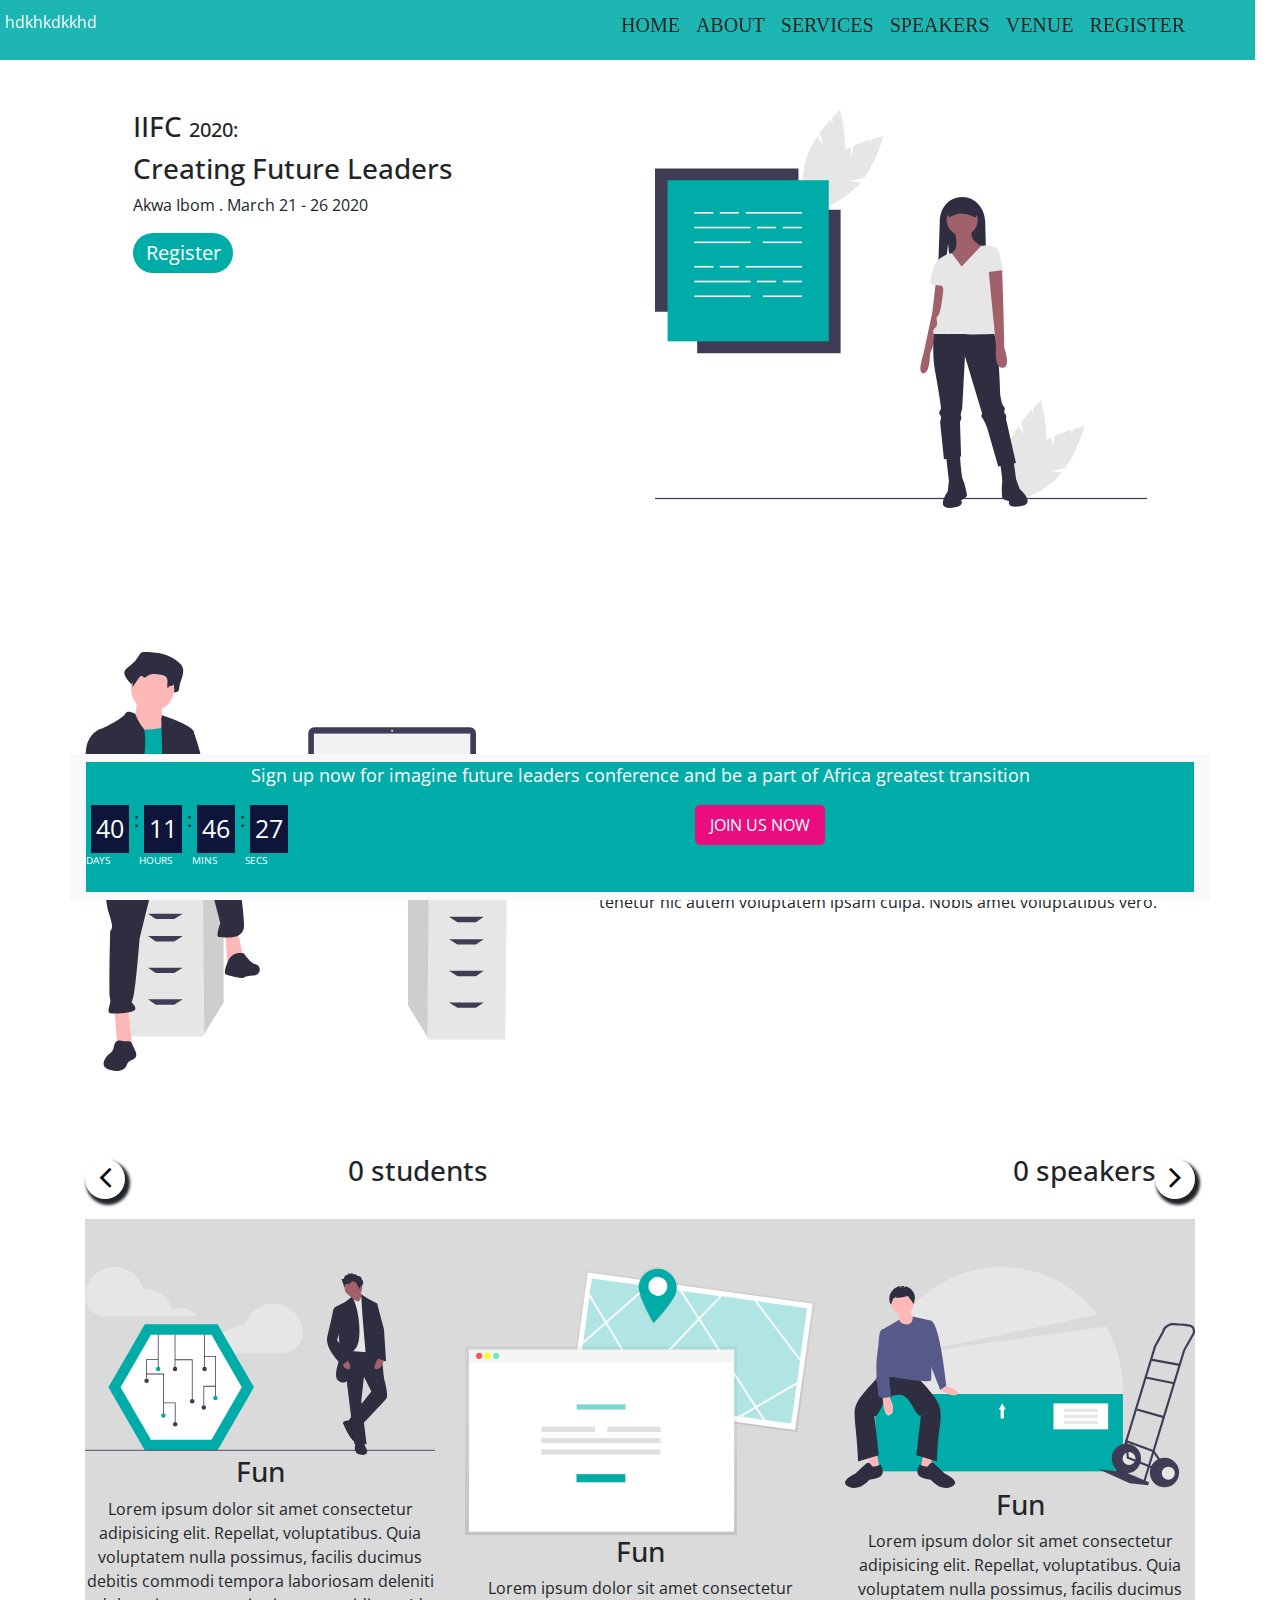
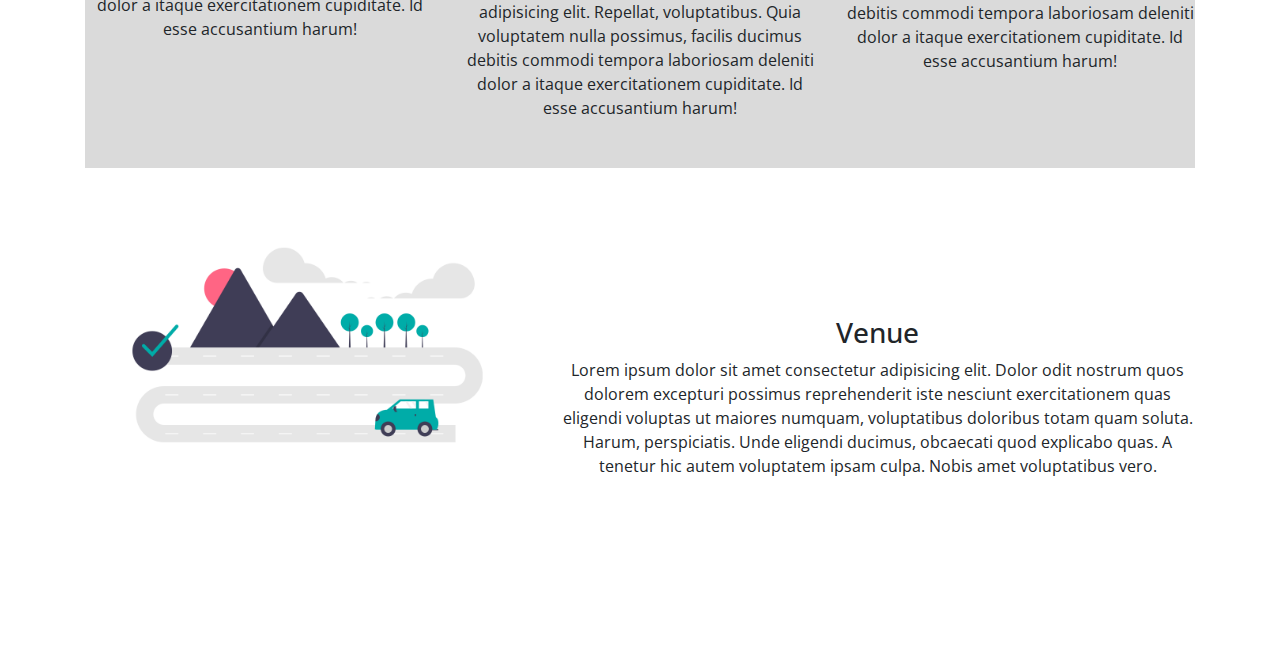
==== commit d1feb333: "Add files via upload" ====
--- a/frontend/index.html
+++ b/frontend/index.html
@@ -1,332 +1,238 @@
 <!DOCTYPE html>
 <html lang="en">
   <head>
+    <meta charset="UTF-8" />
+    <meta name="viewport" content="width=device-width, initial-scale=1.0" />
+    <title>Document</title>
+    <!-- import bootstrap -->
     <link rel="stylesheet" href="style.css" />
-    <link rel="stylesheet" href="bootstrap.min.css" />
+    <!-- import css -->
+    <link
+      rel="stylesheet"
+      href="https://stackpath.bootstrapcdn.com/bootstrap/4.4.1/css/bootstrap.min.css"
+      integrity="sha384-Vkoo8x4CGsO3+Hhxv8T/Q5PaXtkKtu6ug5TOeNV6gBiFeWPGFN9MuhOf23Q9Ifjh"
+      crossorigin="anonymous"
+    />
     <link
       href="https://stackpath.bootstrapcdn.com/font-awesome/4.7.0/css/font-awesome.min.css"
       rel="stylesheet"
       integrity="sha384-wvfXpqpZZVQGK6TAh5PVlGOfQNHSoD2xbE+QkPxCAFlNEevoEH3Sl0sibVcOQVnN"
       crossorigin="anonymous"
     />
-    <meta charset="UTF-8" />
-    <meta name="viewport" content="width=device-width, initial-scale=1.0" />
-    <meta http-equiv="X-UA-Compatible" content="ie=edge" />
-    <title>Document</title>
-   <style>
-body{
-  color:white;
-  background-color: white;
-}
-     </style>
+    <!-- font family -->
+    <link
+      href="https://fonts.googleapis.com/css?family=Open+Sans+Condensed:300&display=swap"
+      rel="stylesheet"
+    />
+    <style>
+      body {
+        font-family: "Open Sans Condensed";
+      }
+    </style>
   </head>
-  <body id="body">
-    <div id="app" >
-      <div class="header">
-        <div class="toggle" aria-hidden="false">
-         
-          <div class="logo">
-            Lorem ipsum dolor sit amet.
-          </div>
-           <div>
+  <body>
+    <div class="container mt-n5">
+      <nav class="text-white">
+        <div class="contain container ml-n3">
+          <div class="toggle " aria-hidden="false">
+            hdkhkdkkhd
+          </div>
+          <div class="nav-btn" style="cursor:pointer">
             <a><i class="fa fa-bars"></i></a>
           </div>
         </div>
-
         <div class="menu">
+          <div class="toggle " aria-hidden="false">
+            hdkhkdkkhd
+          </div>
           <ul class="nav-menu">
             <li><a href="#">Home</a></li>
-            <li id="about"><a href="#top2">About</a></li>
-            <li><a href="#top4-maindiv">Services</a></li>
-            <li><a href="#overall-imgContainer">Speakers</a></li>
+            <li id="about"><a>About</a></li>
+            <li id="services"><a>Services</a></li>
+            <li><a href="speakers.html">Speakers</a></li>
+            <li id="venue"><a>Venue</a></li>
             <li><a href="register.html">Register</a></li>
-            <li class="mt-2">
-              <div class="contact">
-                 <div class="contact-img" id="facebook"><img src="download.jpeg" class="logo-img"/></div>
-                 <div class="contact-img" id="email"><img src="download.jpeg" class="logo-img"/></div>
-                 <div class="contact-img" id="whatsapp"><img src="download.jpeg" class="logo-img"/></div>
-              </div>
-             
-            </li>
-            
           </ul>
         </div>
-      </div>
-      <div class="body-container pb-5">
-        <div class="top-1 pb-5 mb-5" style="background-color: #00aca8;">
-          <div class="banner1">
-            <h1>The best program in Nigeria ever made</h1>
-          </div>
-          <div class="banner-group">
-            <div class="banner-subgroup">
-              <div>
-                <div class="banner2">
-                  <h3 class="banner-h1">
-                    It
-                    <span
-                      class="txt-type"
-                      data-wait="3000"
-                      data-words='["promises to be Entertaining", "promises to be Creative", "promises to be Beautiful"]'
-                    ></span>
-                  </h3>
-                </div>
-                <div class="banner3">
-                  Join us in 2020, it is waiting for you
-                </div>
-              </div>
-              <div class="banner4">
-                <button class="banner-btn">
+      </nav>
+
+      <main>
+        <section>
+          <div class="row my-5 p-5" style="padding-top:110px !important;">
+            <div class="col-lg-6 ">
+              <h3>IIFC <span style="font-size:20px;">2020:</span></h3>
+              <h3>Creating Future Leaders</h3>
+              <p>Akwa Ibom . March 21 - 26 2020</p>
+              <button class="registerButton">
+                <a href="register.html">
+                  Register
+                </a>
+              </button>
+            </div>
+            <div class="col-lg-6 img">
+              <img src="social_bio.svg" class="img-fluid" />
+            </div>
+          </div>
+        </section>
+        <section>
+          <div class="row mt-5 py-5 text-center" id="about1">
+            <div class="col-lg-7 order-lg-12 about">
+              <h3>What is IIFC?</h3>
+              <p>
+                Lorem ipsum dolor sit amet consectetur adipisicing elit. Dolor
+                odit nostrum quos dolorem excepturi possimus reprehenderit iste
+                nesciunt exercitationem quas eligendi voluptas ut maiores
+                numquam, voluptatibus doloribus totam quam soluta. Harum,
+                perspiciatis. Unde eligendi ducimus, obcaecati quod explicabo
+                quas. A tenetur hic autem voluptatem ipsam culpa. Nobis amet
+                voluptatibus vero.
+              </p>
+            </div>
+            <div class="col-lg-5 order-lg-1">
+              <img src="feeling_proud.svg" class="img-fluid" />
+            </div>
+          </div>
+        </section>
+        <div id="registered">
+          <div id="container" class="text-center">
+            <div class="counter-section">
+              <h3><span class="c-section4">152 </span> students</h3>
+            </div>
+            <div class="counter-section">
+              <h3><span class="c-section4">152 </span> speakers</h3>
+            </div>
+            <div class="counter-section">
+              <h3><span class="c-section4">1 </span> venue</h3>
+            </div>
+          </div>
+          <div class="button">
+            <div class=" text-center ">
+              <button id="slideBack" type="button">
+                <i class="fa fa-angle-left" style="font-size:35px"></i>
+              </button>
+            </div>
+            <div class=" text-center ">
+              <button id="slide" type="button">
+                <i class="fa fa-angle-right" style="font-size:35px"></i>
+              </button>
+            </div>
+          </div>
+        </div>
+        <div style="background-color: rgba(182, 181, 181, 0.5) !important;">
+          <div class="row text-center py-5 " id="services1">
+            <div class="col-lg-4">
+              <div>
+                <img src="circuit_board.svg" alt="" class="img-fluid" />
+              </div>
+              <div>
+                <h3>Fun</h3>
+                Lorem ipsum dolor sit amet consectetur adipisicing elit.
+                Repellat, voluptatibus. Quia voluptatem nulla possimus, facilis
+                ducimus debitis commodi tempora laboriosam deleniti dolor a
+                itaque exercitationem cupiditate. Id esse accusantium harum!
+              </div>
+            </div>
+            <div class="col-lg-4">
+              <div>
+                <img src="undraw_address.svg" alt="" class="img-fluid" />
+              </div>
+              <div>
+                <h3>Fun</h3>
+                Lorem ipsum dolor sit amet consectetur adipisicing elit.
+                Repellat, voluptatibus. Quia voluptatem nulla possimus, facilis
+                ducimus debitis commodi tempora laboriosam deleniti dolor a
+                itaque exercitationem cupiditate. Id esse accusantium harum!
+              </div>
+            </div>
+            <div class="col-lg-4">
+              <div>
+                <img src="heavy_box.svg" alt="" class="img-fluid" />
+              </div>
+              <div>
+                <h3>Fun</h3>
+                Lorem ipsum dolor sit amet consectetur adipisicing elit.
+                Repellat, voluptatibus. Quia voluptatem nulla possimus, facilis
+                ducimus debitis commodi tempora laboriosam deleniti dolor a
+                itaque exercitationem cupiditate. Id esse accusantium harum!
+              </div>
+            </div>
+          </div>
+        </div>
+        <div class="row  py-5 text-center mb-5" id="venue1">
+          <div class="col-lg-7 order-lg-12 about">
+            <h3>Venue</h3>
+            <p>
+              Lorem ipsum dolor sit amet consectetur adipisicing elit. Dolor
+              odit nostrum quos dolorem excepturi possimus reprehenderit iste
+              nesciunt exercitationem quas eligendi voluptas ut maiores numquam,
+              voluptatibus doloribus totam quam soluta. Harum, perspiciatis.
+              Unde eligendi ducimus, obcaecati quod explicabo quas. A tenetur
+              hic autem voluptatem ipsam culpa. Nobis amet voluptatibus vero.
+            </p>
+          </div>
+          <div class="col-lg-5 order-lg-1">
+            <img src="navigator.png" class="img-fluid" />
+          </div>
+        </div>
+
+        <div
+          class="navbar navbar-expand-lg navbar-light bg-light fixed-bottom container"
+        >
+          <div class="respondiv">
+            <div>
+              <p class="respon-text">
+                Sign up now for imagine future leaders conference and be a part
+                of Africa greatest transition
+              </p>
+            </div>
+            <div class="respon">
+              <div class="respon1">
+                <div>
+                  <div class="days">35</div>
+                  <div class=" time-word">DAYS</div>
+                </div>
+
+                <span>:</span>
+
+                <div>
+                  <div class="hours">17</div>
+                  <div class=" time-word">HOURS</div>
+                </div>
+
+                <span>:</span>
+
+                <div>
+                  <div class="minutes">50</div>
+                  <div class=" time-word">MINS</div>
+                </div>
+
+                <span class="l1-txt2">:</span>
+
+                <div>
+                  <div class="seconds">39</div>
+                  <div class=" time-word">SECS</div>
+                </div>
+              </div>
+              <div class="respon2">
+                <button class="respon2-btn">
                   <a href="register.html">JOIN US NOW</a>
                 </button>
               </div>
             </div>
           </div>
         </div>
-        <div class="top2" id="top2">
-          <div class="top2-div">
-            <div class="top2-subdiv">
-              <div class="top2-img">
-                <h2>What is Imagine Future Leaders Conference?</h2>
-              </div>
-
-              <div class="top2-text">
-                Lorem ipsum dolor sit amet consectetur adipisicing elit. Dolore
-                amet delectus, suscipit deleniti quidem ducimus quis recusandae
-                saepe repudiandae eaque ipsam repellat sunt autem facilis
-                laudantium laboriosam assumenda, vitae culpa perferendis quod
-                consequuntur nihil iusto ullam. Repellat blanditiis inventore
-                soluta impedit corporis veritatis repellendus, tempore quod,
-                porro recusandae iure veniam ex minima nobis ea provident quo!
-              </div>
-            </div>
-          </div>
-        </div>
-        <div>
-          <div class="container">
-            <div class="sidenav"></div>
-            <div class="top3">
-              <h2 style="color:#00aca8">Meet our speakers</h2>
-              <div class="overall-imgContainer mx-4">
-                <div class="img-container">
-                  <img src="download.jpeg" alt="single room" />
-
-                  <div class="img-link">
-                    <button class="open-overlay" id="speaker1">
-                      Fakorede<br />Damilola<br />student
-                    </button>
-                  </div>
-                </div>
-                <div class="img-grid">
-                  <div class="img-container">
-                    <img src="download.jpeg" alt="single room" />
-
-                    <div class="img-link">
-                      <button class="open-overlay" id="speaker2">
-                        Fakorede<br />Damilola<br />student
-                      </button>
-                    </div>
-                  </div>
-                  <div class="img-container">
-                    <img src="download.jpeg" alt="single room" />
-
-                    <div class="img-link">
-                      <button class="open-overlay" id="speaker3">
-                        Fakorede<br />Damilola<br />student
-                      </button>
-                    </div>
-                  </div>
-                  <div class="img-container">
-                    <img src="download.jpeg" alt="single room" />
-
-                    <div class="img-link">
-                      <button class="open-overlay" id="speaker4">
-                        Fakorede<br />Damilola<br />student
-                      </button>
-                    </div>
-                  </div>
-                  <div class="img-container">
-                    <img src="download.jpeg" alt="single room" />
-
-                    <div class="img-link">
-                      <button class="open-overlay" id="speaker5">
-                        Fakorede<br />Damilola<br />student
-                      </button>
-                    </div>
-                  </div>
-                </div>
-              </div>
-            </div>
-            <section class="overlay" aria-hidden="true">
-              <div class="main-div">
-                <button type="button" class="close-overlay">
-                  <i class="fa fa-times"></i>
-                </button>
-                <div class="info-div"></div>
-                
-              </div>
-            </section>
-            <div class="top4 text-white">
-              <div style=" background: #e90d7f;">
-                 <h3 class="mb-3 text-white text-center mt-4 pt-4"> SERVICES</h3>
-              <div class="top4-maindiv">
-                
-                <div class="top4-div py-1">
-                  <div class="top4-img">
-                    <img src="download.jpeg" alt="single room" />
-                  </div>
-                  <div>
-                    <p>
-                   <h4 >Lorem</h4>
-                  
-                    s reiciendis voluptatem inventore unde deleniti facilis
-                    quidem aperiam cum voluptas dolorum nostrum vero eveniet sed
-                    ab ea, quisquam fugit deserunt sunt facere, quibusdam
-                    commodi? Enim iste veniam et ratione provident?
-                  </p>
-                  </div>
-                 
-                </div>
-                <div class="top4-div py-4">
-                  <div>
-                    <p>
-                   <h4 >Lorem</h4>
-                  
-                    s reiciendis voluptatem inventore unde deleniti facilis
-                    quidem aperiam cum voluptas dolorum nostrum vero eveniet sed
-                    ab ea, quisquam fugit deserunt sunt facere, quibusdam
-                    commodi? Enim iste veniam et ratione provident?
-                  </p>
-                  </div>
-                  <div class="top4-img">
-                    <img src="download.jpeg" alt="single room" />
-                  </div>
-                </div>
-                <div class="top4-div py-4">
-                  <div class="top4-img">
-                    <img src="download.jpeg" alt="single room" />
-                  </div>
-                  <div>
-                    <p>
-                   <h4 >Lorem</h4>
-                  
-                    s reiciendis voluptatem inventore unde deleniti facilis
-                    quidem aperiam cum voluptas dolorum nostrum vero eveniet sed
-                    ab ea, quisquam fugit deserunt sunt facere, quibusdam
-                    commodi? Enim iste veniam et ratione provident?
-                  </p>
-                  </div>
-                </div>
-              </div>
-
-              </div>
-             
-              <div class="top4-generalDiv" id="top4-generalDiv">
-                <div class="top4-subdiv ">
-                  <div class="top4-sub-img">
-                    <img src="download.jpeg" alt="single room" />
-                  </div>
-                </div>
-                <div class="top4-subdiv2">
-                  <div style="background:#0d153a;color:white;padding-top:75px;">
-                    "The giants of africa is our youth"
-                  </div>
-                  <div class="top4-sub2-img">
-                    <img src="download.jpeg" alt="single room" />
-                  </div>
-                </div>
-              </div>
-
-              <div class="top4-subdiv3">
-                <div class=" top4-subdiv3-text" style="background-color: #f05894;font-size:18px">
-               "To change the orientation "
-                </div>
-                <div class="top4-sub-img1">
-                  <img src="download.jpeg" alt="single room" />
-                </div>
-                <div class=" top4-subdiv3-text">
-                  To change the perspective and the mentality
-                </div>
-              </div>
-              <div class="top4-subdiv4">
-                <div class="top4-sub-img2">
-                  <img src="download.jpeg" alt="single room" />
-                </div>
-              </div>
-              <div class="top4-subdiv5">
-                <div class="top4-sub-img3 ">
-                  <img src="download.jpeg" alt="single room" />
-                </div>
-              </div>
-            </div>
-          </div>
-        </div>
-        <!-- <div class="footer ">
-          <ul class="ul-listitem p-2 mt-5">
-            <li><a href="#">Home</a></li>
-            <li><a href="#top4-generalDiv">About</a></li>
-            <li><a href="#top4-maindiv">Services</a></li>
-            <li><a href="#overall-imgContainer">Speakers</a></li>
-            <li><a href="register.html">Register</a></li>
-            <li>
-              <div class="contact">
-                 <div class="contact-img" id="facebook"><img src="download.jpeg" class="logo-img"/></div>
-                 <div class="contact-img" id="email"><img src="download.jpeg" class="logo-img"/></div>
-                 <div class="contact-img" id="whatsapp"><img src="download.jpeg" class="logo-img"/></div>
-              </div>
-             
-            </li>
-          </ul>
-        </div> -->
-      </div>
+      </main>
     </div>
 
-    <div id="footer">
-      <div class="respondiv">
-        <div>
-          <p class="respon-text">
-            Sign up now for imagine future leaders conference and be a part of
-            Africa greatest transition
-          </p>
-        </div>
-        <div class="respon">
-          <div class="respon1">
-            <div>
-              <div class="days">35</div>
-              <div class="ml-2 time-word">DAYS</div>
-            </div>
-
-            <span>:</span>
-
-            <div>
-              <div class="hours">17</div>
-              <div class="ml-2 time-word">HOURS</div>
-            </div>
-
-            <span class="respon2">:</span>
-
-            <div>
-              <div class="minutes">50</div>
-              <div class="ml-2 time-word">MINS</div>
-            </div>
-
-            <span class="l1-txt2 p-b-22">:</span>
-
-            <div>
-              <div class="seconds">39</div>
-              <div class="ml-2 time-word">SECS</div>
-            </div>
-          </div>
-          <div class="respon2">
-            <button class="respon2-btn">
-              <a href="register.html">JOIN US NOW</a>
-            </button>
-          </div>
-        </div>
-      </div>
-    </div>
+    <script src="https://ajax.googleapis.com/ajax/libs/jquery/3.4.1/jquery.min.js"></script>
     <script
-      src="https://code.jquery.com/jquery-3.4.1.js"
-      integrity="sha256-WpOohJOqMqqyKL9FccASB9O0KwACQJpFTUBLTYOVvVU="
+      src="https://cdn.jsdelivr.net/npm/popper.js@1.16.0/dist/umd/popper.min.js"
+      integrity="sha384-Q6E9RHvbIyZFJoft+2mJbHaEWldlvI9IOYy5n3zV9zzTtmI3UksdQRVvoxMfooAo"
+      crossorigin="anonymous"
+    ></script>
+    <script
+      src="https://stackpath.bootstrapcdn.com/bootstrap/4.4.1/js/bootstrap.min.js"
+      integrity="sha384-wfSDF2E50Y2D1uUdj0O3uMBJnjuUD4Ih7YwaYd1iqfktj0Uod8GCExl3Og8ifwB6"
       crossorigin="anonymous"
     ></script>
     <script src="script.js"></script>
--- a/frontend/style.css
+++ b/frontend/style.css
@@ -1,466 +1,28 @@
+:root {
+  --background-color: #00aca8;
+  --fontFamily: "Akronim", cursive;
+  --navColor: #00aca9e1;
+}
+
 body {
-  background-color: rgb(175, 175, 175);
-}
-#app {
-  /* background: #b80f0a; */
-  background-size: cover;
-  height: 500px;
-  margin: 0 10px;
-}
-/* header */
-#app a {
-  text-decoration: none;
-  color: white;
-}
-#app a:hover {
-  text-decoration: none;
-  color: white;
-}
-#app .toggle {
-  width: 100%;
-
-  position: fixed;
-  padding: 10px;
-  display: flex;
-  justify-content: space-between;
-  padding: 10px 40px !important;
-  z-index: 2;
-}
-#app .toggle a {
-  text-decoration: none;
-  color: #262626;
-  font-size: 24px;
-  cursor: pointer;
-}
-#app .menu {
-  margin: 0;
-  padding: 10px;
-  position: fixed;
-  top: 0;
-  left: -100%;
-  width: 220px;
-  height: 100%;
-  background: #fff;
-  z-index: 1;
-  transition: 0.5s;
-}
-#app > .nav-menu {
-  margin: 0;
-
-  padding: 0;
-
-  position: absolute;
-  top: 50%;
-  left: 50%;
-  transform: translate(-50%, -50%);
-  text-align: center;
-}
-li:first-child {
-  margin-top: 40px;
-}
-#app .nav-menu li {
-  list-style: none;
-}
-
-#app .nav-menu li a {
-  padding: 6px;
-  display: inline-block;
-  font-family: verdana;
-  font-size: 20px;
-  text-decoration: none;
-  text-transform: uppercase;
-  color: #262626;
-}
-#app .nav-menu li a:hover {
-  background-color: #f05894;
-}
-
-#app .menu.active {
-  left: 0;
-  overflow: auto;
-}
-
-#app .top2 {
-  padding: 60px 10px;
-  background-color: #674ea0;
-  color: white;
-  margin-top: -48px;
-}
-
-#app .banner {
-  width: 100%;
-  height: 500px;
-  background: white;
-}
-#app .banner1 {
-  color: white;
-
-  display: flex;
-  justify-content: center;
-  padding-top: 150px;
-}
-
-/* typewriter effect */
-/* BANNER 2 */
-#app .banner-h1 {
-  font-size: 1.5rem;
-}
-.banner2 {
-  height: 120px;
-}
-@media (min-width: 500px) {
-  .banner2 {
-    height: 50px;
-  }
-}
-
-.top4-maindiv {
-  background: #e90d7f;
-}
-/* banner btn */
-#app .banner4 {
-  padding: 5px 10%;
-}
-.banner-btn {
-  border: none;
-  border-radius: 5px;
-  background: #e90d7f;
-  width: 90%;
-  height: 40px;
-  text-align: center;
-}
-
-/* top3 */
-
-.top3 h2 {
-  margin: 60px 0 30px 0;
-  text-align: center;
-}
-.img-container {
-  position: relative;
-  width: 100%;
-  height: 300px;
-}
-
-.img-container img {
-  width: 100%;
-  height: 100%;
-  display: block;
-}
-
-.img-link {
-  background: rgba(17, 186, 227, 0.4);
-  color: white;
-  position: absolute;
-  height: 90px;
-  bottom: -45px;
-  width: 100%;
-  left: 50%;
-  transform: scale(0);
-  transform: translate(-50%, -50%) scale(1);
-}
-#app .open-overlay {
-  color: white;
-  border: none;
-  text-align: left;
-  background: rgba(17, 186, 227, 0.4);
-
-  width: 100%;
-  font-size: 15px;
-  height: 90px;
-}
-
-.img-grid {
-  margin-top: 20px;
-  display: grid;
-  grid-template-columns: 48.5% 48.5%;
-  box-sizing: border-box;
-  grid-gap: 10px;
-  /*  */
-  width: 100%;
-}
-.img-grid > div {
-  width: 100%;
-  height: 200px;
-}
-
-/* top4 */
-.top4-sub-img1 {
-  display: none;
-}
-.top4-sub-img2 img,
-.top4-sub-img3 img {
-  width: 100%;
-}
-.top4 {
-  margin-top: 15px;
-}
-
-.top4-img img {
-  margin-top: 50px;
-  width: 190px;
-}
-
-.top4-div {
-  display: flex;
-  justify-content: space-between;
-}
-.top4-sub-img img {
-  height: 200px;
-  width: 100%;
-}
-.top4-subdiv2 {
-  display: flex;
-  justify-content: space-between;
-}
-.top4-sub2-img img {
-  width: 100%;
-}
-.top4-subdiv3 {
-  display: flex;
-  justify-content: space-between;
-}
-.top4-subdiv3-text {
-  padding-top: 100px;
-  width: 50%;
-  background-color: #fcb316;
-  height: 200px;
-}
-.ul-listitem {
-  list-style: none;
-  font-size: 30px;
-}
-.footer {
-  margin-top: -40px;
-  background: #674ea0;
-  height: 350px;
-}
-.ul-listitem li {
-  padding: 3px;
-  font-size: 20px;
-}
-.ul-listitem li a {
-  text-decoration: none;
-  color: yellow;
-}
-
-@media (min-width: 793px) {
-  .respon {
-    margin-left: 60px;
-  }
-  .container-div {
-    display: grid;
-    grid-template-columns: repeat(2, 1fr);
-  }
-  .footer {
-    margin-top: 50px;
-    display: flex;
-    justify-content: center;
-  }
-  .ul-listitem {
-    background-color: red;
-    width: 30%;
-    height: 60px;
-    display: grid;
-    grid-template-columns: repeat(3, 1fr);
-  }
-  .banner-group {
-    display: flex;
-    justify-content: center;
-    text-align: center;
-  }
-
-  #app .top2-subdiv {
-    width: 100%;
-    display: grid;
-    grid-template-columns: 50% 50%;
-  }
-  #app .top2-div {
-    display: flex;
-    justify-content: center;
-  }
-  .top2 h2 {
-    padding-top: 50px;
-  }
-  .banner-subgroup {
-    margin-top: 15px;
-    display: grid;
-    grid-template-columns: 50% 50%;
-
-    width: 760px;
-  }
-  .overall-imgContainer {
-    box-sizing: border-box;
-    display: grid;
-    grid-template-columns: repeat(2, 1fr);
-
-    grid-gap: 10px;
-  }
-
-  .img-container {
-    height: 100%;
-  }
-  .img-grid {
-    margin-top: 0;
-  }
-
-  .top4-maindiv {
-    display: grid;
-    grid-template-columns: repeat(3, 1fr);
-    background: #e90d7f;
-  }
-  .top4-div {
-    display: block;
-  }
-  .top4-img {
-    text-align: center;
-  }
-
-  .top4-sub2-img img {
-    height: 100%;
-  }
-  .top4-sub-img2 {
-    display: none;
-  }
-  .top4-sub-img1 {
-    height: 100%;
-    display: block;
-  }
-  .top4-subdiv4 {
-    display: none;
-  }
-  .top4-subdiv3 {
-    display: flex;
-    justify-content: space-evenly;
-
-    background-color: black;
-  }
-  .top4-generalDiv {
-    display: grid;
-    grid-template-columns: 40% 60%;
-  }
-
-  /* timer footer */
-  .respondiv {
-    padding-top: 40px;
-    display: grid;
-    grid-template-columns: 40% 60%;
-    height: 90px;
-  }
-  .seconds,
-  .days,
-  .minutes,
-  .hours {
-    /* width: 50px; */
-    font-size: 35px;
-    background-color: #0d153a;
-    color: white;
-    padding: 5px;
-    margin: 0px 5px;
-  }
-}
-
-.noscroll {
-  overflow: hidden;
-}
-.close-overlay {
-  border: 0;
-  color: #e90d7f;
-  padding: 2px;
-  margin-bottom: 10px;
-  font-size: 25px;
-}
-
-.overlay {
-  position: fixed;
-  overflow-y: scroll;
-  top: 0;
-  right: 0;
-  bottom: 0;
-  left: 0;
-}
-
-[aria-hidden="true"] {
-  display: none;
-}
-[aria-hidden="false"] {
-  display: block;
-}
-
-/* this code is not strictly necessary: just to make this demo a bit pleasant */
-
-.overlay .main-div {
-  margin: 15vh auto;
-  width: 80%;
-  max-width: 650px;
-  padding: 30px;
-  min-height: 100vh;
-  background: rgba(255, 255, 255, 0.95);
-}
-.overlay {
-  background: rgba(40, 40, 40, 0.75);
-}
-
-* {
-  box-sizing: border-box;
-}
-/* button {
-  padding: 1.5em 4em;
-  cursor: pointer;
-} */
-pre {
-  background: #fafafa;
-  padding: 15px;
-  border: 1px #ccd dashed;
-}
-pre + p {
-  margin: 5vh 0;
-}
-
-#app .about {
-  margin-top: 60px;
-  background: lightcoral;
-}
-
-.quizDiv {
-  box-sizing: border-box;
-  padding: 100px 10px 20px 10px;
-  margin: 0px 20px;
-}
-.form-container {
-  padding-top: 120px;
-  color: white;
-}
-
-.form-div {
-  padding-bottom: 120px;
-}
-
-.container-div {
-  background-color: #e90d7f;
-}
-.form {
-  border-radius: 5px;
-
-  box-sizing: border-box;
-  padding: 10px;
-}
-
-#footer {
-  width: 100%;
-  position: fixed;
-
-  bottom: 0;
-}
+  background-color: white !important;
+}
+
 .respondiv {
-  background-color: #00aca8;
+  background-color: var(--background-color);
   width: 100%;
   height: 130px;
 }
+#venue1 {
+  margin-bottom: 110px !important;
+}
 .respon1 {
   display: flex;
   justify-content: start;
   box-sizing: border-box;
+}
+.img {
+  margin-top: 60px;
 }
 .respon1 span {
   font-size: 20px;
@@ -479,16 +41,19 @@
   color: white;
   font-size: 18px;
 }
-.respon2-btn {
+.respon2-btn,
+#submit {
   border: 0;
 
-  width: 200px;
+  width: 130px;
   height: 40px;
   border-radius: 5px;
   background-color: #e90d7f;
   color: white;
 }
-.respon2-btn:hover {
+
+.respon2-btn:hover,
+#submit:hover {
   color: white;
   background-color: #f05894;
 }
@@ -508,11 +73,190 @@
   font-size: 10px;
 }
 
-.logo-img {
-  width: 30px;
-  height: 30px;
-}
-.contact {
-  display: grid;
-  grid-template-columns: repeat(3, 40px);
-}
+* {
+  padding: 0;
+  margin: 0;
+}
+
+.registerButton {
+  font-size: 20px;
+  border-radius: 50px;
+  width: 100px;
+  height: 40px;
+  background-color: #00aca8;
+  border: none;
+}
+.registerButton a {
+  color: white;
+  padding: 5px;
+  text-decoration: none;
+}
+
+/* header */
+a {
+  text-decoration: none;
+  color: white;
+}
+a:hover {
+  text-decoration: none;
+  color: white;
+}
+
+.menu {
+  margin: 0;
+  margin-left: -15px;
+  position: fixed;
+
+  top: -100%;
+  width: 100%;
+  height: 100%;
+  background: #fff;
+  z-index: 3;
+  transition: 0.5s;
+}
+.nav-menu {
+  margin: 0;
+
+  padding: 0;
+
+  position: absolute;
+  top: 40%;
+  left: 50%;
+  transform: translate(-50%, -50%);
+  text-align: center;
+}
+li:first-child {
+  margin-top: 40px;
+}
+.nav-menu li {
+  list-style: none;
+}
+
+.nav-menu li a {
+  padding: 6px;
+  display: inline-block;
+  font-family: verdana;
+  font-size: 20px;
+  text-decoration: none;
+  text-transform: uppercase;
+  color: #262626;
+  cursor: pointer;
+}
+.nav-menu li a:hover {
+  background-color: var(--navColor);
+  color: white;
+}
+
+.menu.active {
+  top: 0;
+  overflow: auto;
+}
+.top2 {
+  padding: 60px 10px;
+  background-color: #674ea0;
+  color: white;
+  margin-top: -48px;
+}
+
+#container {
+  overflow: scroll;
+  height: 90px;
+  display: flex;
+  flex: 0 0 auto;
+  overflow: hidden;
+}
+#registered {
+  position: relative;
+  background: white;
+  padding: 20px 0;
+}
+#content {
+  display: flex;
+  background-color: rgb(206, 139, 139);
+  white-space: nowrap;
+}
+.counter-section {
+  display: block;
+  padding: 15px 0;
+  min-width: 80% !important;
+  height: 500px;
+}
+.button {
+  display: flex;
+  justify-content: space-between;
+  /* position: absolute;
+  top: 10%; */
+  margin-top: -70px;
+}
+#submitBtn {
+  background-color: #f05894 !important;
+  color: white;
+}
+
+.button div {
+  width: 40px;
+  height: 40px;
+  background-color: white;
+  /* padding: 3px 30px 20px 2px;
+ */
+  border-radius: 50%;
+  padding-bottom: 30px !important;
+  box-shadow: 3px 4px 3px 2px;
+}
+.button button {
+  background-color: white;
+  border: 0;
+}
+#slide:active {
+  border: 0;
+}
+.contain {
+  display: flex;
+  justify-content: space-between;
+  position: fixed;
+  top: 0px;
+  padding: 20px 0px;
+  background-color: var(--navColor);
+  width: 100%;
+  z-index: 5;
+}
+@media (min-width: 1200px) {
+  .contain {
+    display: none;
+  }
+  .menu {
+    margin: 0;
+    padding: 10px;
+    position: fixed;
+    height: 60px;
+    top: 0px;
+    margin-left: -110px !important;
+    background-color: var(--navColor);
+    padding: 10px 30px;
+  }
+  .nav-menu {
+    margin: 0;
+    display: inline;
+    padding: 0;
+    margin-top: -20px;
+    position: relative;
+    left: 50%;
+    top: -70px;
+    text-align: right;
+  }
+  .nav-menu li {
+    display: inline-block;
+  }
+  .img {
+    margin-top: 0px;
+  }
+  .about {
+    margin-top: 100px;
+  }
+  .counter-section {
+    display: block;
+    padding: 15px 0;
+    min-width: 60% !important;
+    height: 500px;
+  }
+}
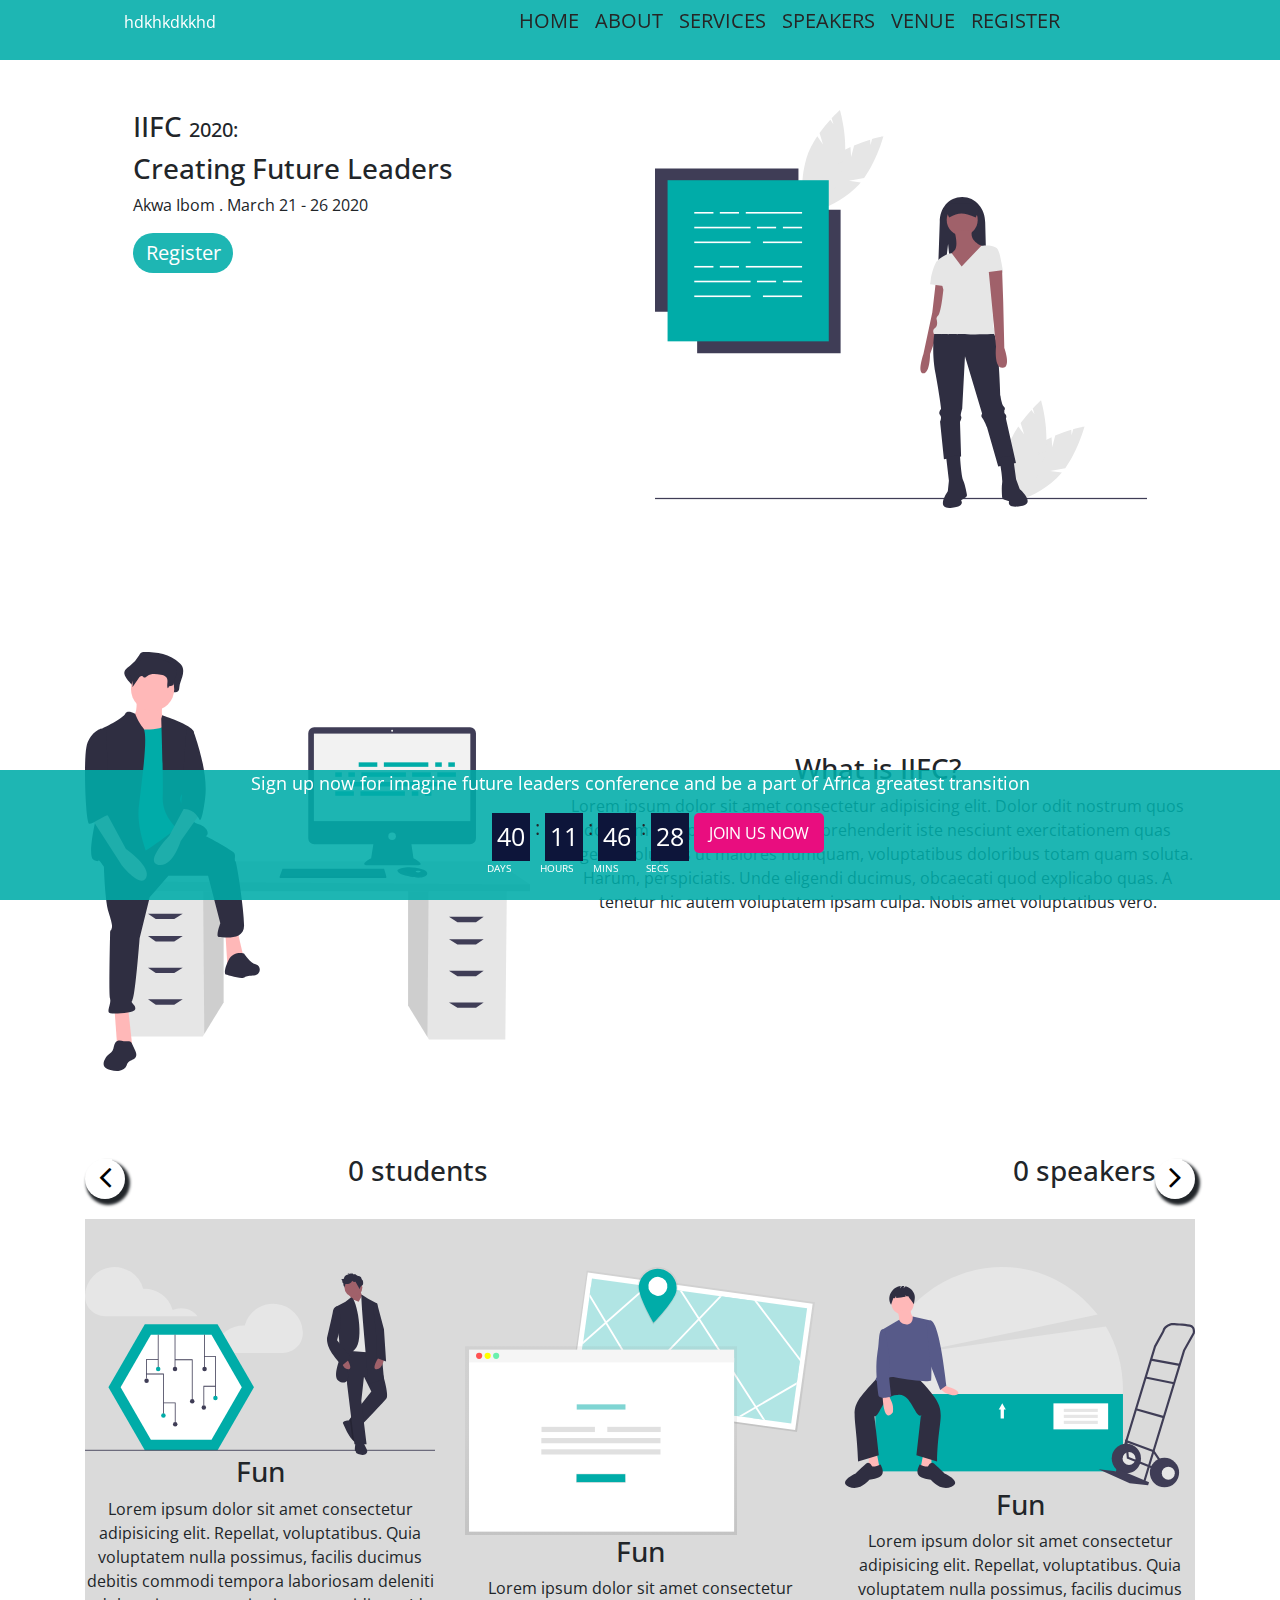
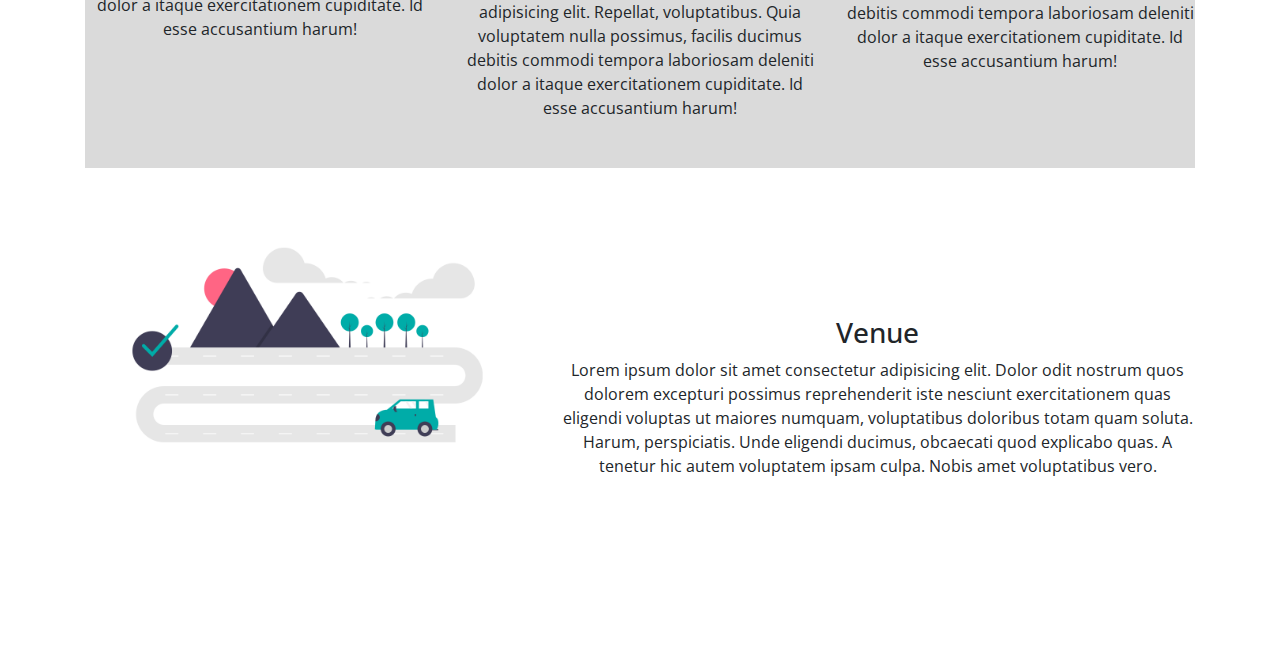
==== commit 66d8b584: "Add files via upload" ====
--- a/frontend/index.html
+++ b/frontend/index.html
@@ -31,32 +31,36 @@
     </style>
   </head>
   <body>
-    <div class="container mt-n5">
-      <nav class="text-white">
-        <div class="contain container ml-n3">
-          <div class="toggle " aria-hidden="false">
-            hdkhkdkkhd
-          </div>
-          <div class="nav-btn" style="cursor:pointer">
-            <a><i class="fa fa-bars"></i></a>
-          </div>
-        </div>
-        <div class="menu">
-          <div class="toggle " aria-hidden="false">
-            hdkhkdkkhd
-          </div>
-          <ul class="nav-menu">
-            <li><a href="#">Home</a></li>
-            <li id="about"><a>About</a></li>
-            <li id="services"><a>Services</a></li>
-            <li><a href="speakers.html">Speakers</a></li>
-            <li id="venue"><a>Venue</a></li>
-            <li><a href="register.html">Register</a></li>
-          </ul>
+    <div class=" mt-n5">
+      <nav class="text-white container-fluid">
+        <div class="" style="background-color: #00aca8 !important;">
+          <div class="contain  ml-n3">
+            <div class="toggle " aria-hidden="false">
+              hdkhkdkkhd
+            </div>
+            <div class="nav-btn" style="cursor:pointer">
+              <a><i class="fa fa-bars"></i></a>
+            </div>
+          </div>
+          <div class="menu">
+            <div class="toggle " aria-hidden="false">
+              hdkhkdkkhd
+            </div>
+            <div>
+              <ul class="nav-menu">
+                <li><a href="#">Home</a></li>
+                <li id="about"><a>About</a></li>
+                <li id="services"><a>Services</a></li>
+                <li><a href="speakers.html">Speakers</a></li>
+                <li id="venue"><a>Venue</a></li>
+                <li><a href="register.html">Register</a></li>
+              </ul>
+            </div>
+          </div>
         </div>
       </nav>
 
-      <main>
+      <main class="container">
         <section>
           <div class="row my-5 p-5" style="padding-top:110px !important;">
             <div class="col-lg-6 ">
@@ -99,7 +103,7 @@
               <h3><span class="c-section4">152 </span> students</h3>
             </div>
             <div class="counter-section">
-              <h3><span class="c-section4">152 </span> speakers</h3>
+              <h3><span class="c-section4">52 </span> speakers</h3>
             </div>
             <div class="counter-section">
               <h3><span class="c-section4">1 </span> venue</h3>
@@ -174,11 +178,10 @@
             <img src="navigator.png" class="img-fluid" />
           </div>
         </div>
-
-        <div
-          class="navbar navbar-expand-lg navbar-light bg-light fixed-bottom container"
-        >
-          <div class="respondiv">
+      </main>
+      <div class=" fixed-bottom ">
+        <div class="respondiv ">
+          <div class="container" style="display:block;">
             <div>
               <p class="respon-text">
                 Sign up now for imagine future leaders conference and be a part
@@ -221,7 +224,7 @@
             </div>
           </div>
         </div>
-      </main>
+      </div>
     </div>
 
     <script src="https://ajax.googleapis.com/ajax/libs/jquery/3.4.1/jquery.min.js"></script>
--- a/frontend/style.css
+++ b/frontend/style.css
@@ -4,12 +4,9 @@
   --navColor: #00aca9e1;
 }
 
-body {
-  background-color: white !important;
-}
-
 .respondiv {
-  background-color: var(--background-color);
+  background-color: var(--navColor);
+
   width: 100%;
   height: 130px;
 }
@@ -20,6 +17,7 @@
   display: flex;
   justify-content: start;
   box-sizing: border-box;
+  margin-left: 30px;
 }
 .img {
   margin-top: 60px;
@@ -28,8 +26,8 @@
   font-size: 20px;
 }
 .respon {
-  display: grid;
-  grid-template-columns: 55% 45%;
+  display: flex;
+  justify-content: center;
 }
 .respon2-btn a,
 .respon2-btn a:hover {
@@ -83,7 +81,7 @@
   border-radius: 50px;
   width: 100px;
   height: 40px;
-  background-color: #00aca8;
+  background-color: var(--navColor);
   border: none;
 }
 .registerButton a {
@@ -91,7 +89,10 @@
   padding: 5px;
   text-decoration: none;
 }
-
+.registerButton a:hover {
+  color: white;
+  text-decoration: none;
+}
 /* header */
 a {
   text-decoration: none;
@@ -104,7 +105,7 @@
 
 .menu {
   margin: 0;
-  margin-left: -15px;
+
   position: fixed;
 
   top: -100%;
@@ -135,7 +136,7 @@
 .nav-menu li a {
   padding: 6px;
   display: inline-block;
-  font-family: verdana;
+
   font-size: 20px;
   text-decoration: none;
   text-transform: uppercase;
@@ -215,7 +216,7 @@
   justify-content: space-between;
   position: fixed;
   top: 0px;
-  padding: 20px 0px;
+  padding: 20px 10px;
   background-color: var(--navColor);
   width: 100%;
   z-index: 5;
@@ -224,24 +225,30 @@
   .contain {
     display: none;
   }
+  .toggle {
+    padding-left: -800px !important;
+  }
   .menu {
+    display: flex;
+    justify-content: space-around;
     margin: 0;
-    padding: 10px;
+    flex: 0 0 auto;
     position: fixed;
     height: 60px;
     top: 0px;
-    margin-left: -110px !important;
+    margin-left: -15px !important;
     background-color: var(--navColor);
-    padding: 10px 30px;
+    padding: 10px 20px;
+    /* left: -70px; */
   }
   .nav-menu {
     margin: 0;
     display: inline;
-    padding: 0;
+    padding: 0 90px;
     margin-top: -20px;
     position: relative;
-    left: 50%;
-    top: -70px;
+    left: 0%;
+    top: -50px;
     text-align: right;
   }
   .nav-menu li {
